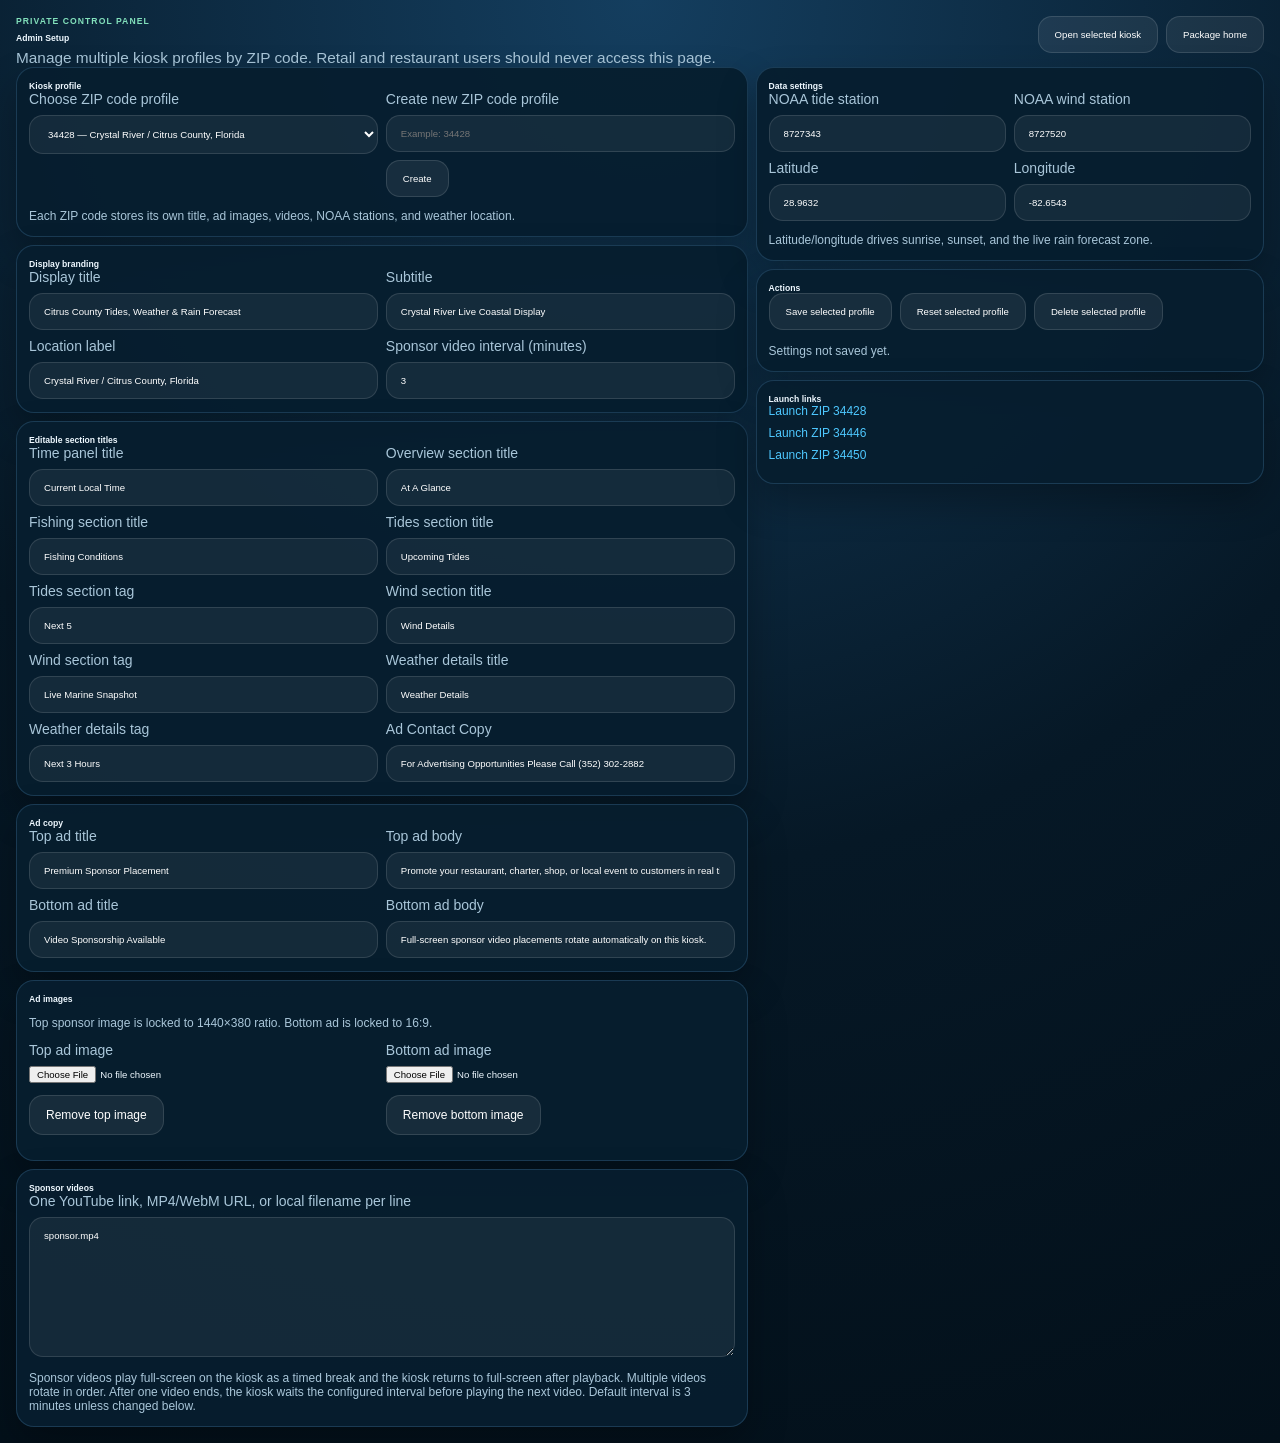
==== admin.html @ a111e8fb "Add files via upload" ====
<!doctype html>
<html lang="en">
<head>
  <meta charset="utf-8" />
  <meta name="viewport" content="width=device-width, initial-scale=1" />
  <title>Citrus Kiosk Admin</title>
  <link rel="stylesheet" href="shared.css" />
</head>
<body class="admin-font-scale">
  <div class="container">
    <div class="header">
      <div class="brand">
        <div class="eyebrow">Private Control Panel</div>
        <h1>Admin Setup</h1>
        <p>Manage multiple kiosk profiles by ZIP code. Retail and restaurant users should never access this page.</p>
      </div>
      <div class="actions">
        <a class="btn" id="openKioskBtn" href="kiosk.html?zip=34428">Open selected kiosk</a>
        <a class="btn" href="index.html">Package home</a>
      </div>
    </div>

    <div class="layout">
      <div class="left-rail">
        <div class="panel">
          <h2>Kiosk profile</h2>
          <div class="form-grid">
            <div>
              <label for="profileSelect">Choose ZIP code profile</label>
              <select id="profileSelect"></select>
            </div>
            <div>
              <label for="newProfileId">Create new ZIP code profile</label>
              <div class="actions">
                <input id="newProfileId" type="text" placeholder="Example: 34428" />
                <button class="btn" type="button" id="createProfileBtn">Create</button>
              </div>
            </div>
          </div>
          <p class="note">Each ZIP code stores its own title, ad images, videos, NOAA stations, and weather location.</p>
        </div>

        <div class="panel">
          <h2>Display branding</h2>
          <div class="form-grid">
            <div><label for="title">Display title</label><input id="title" type="text" /></div>
            <div><label for="subtitle">Subtitle</label><input id="subtitle" type="text" /></div>
            <div><label for="countyLabel">Location label</label><input id="countyLabel" type="text" /></div>
            <div><label for="interval">Sponsor video interval (minutes)</label><input id="interval" type="text" /></div>
          </div>
        </div>

        <div class="panel">
          <h2>Editable section titles</h2>
          <div class="form-grid">
            <div><label for="timePanelTitle">Time panel title</label><input id="timePanelTitle" type="text" /></div>
            <div><label for="overviewTitle">Overview section title</label><input id="overviewTitle" type="text" /></div>
            <div><label for="fishingTitle">Fishing section title</label><input id="fishingTitle" type="text" /></div>
            <div><label for="tidesTitle">Tides section title</label><input id="tidesTitle" type="text" /></div>
            <div><label for="tidesTag">Tides section tag</label><input id="tidesTag" type="text" /></div>
            <div><label for="windTitle">Wind section title</label><input id="windTitle" type="text" /></div>
            <div><label for="windTag">Wind section tag</label><input id="windTag" type="text" /></div>
            <div><label for="weatherDetailsTitle">Weather details title</label><input id="weatherDetailsTitle" type="text" /></div>
            <div><label for="weatherDetailsTag">Weather details tag</label><input id="weatherDetailsTag" type="text" /></div>
<div><label for="adContactCopy">Ad Contact Copy</label><input id="adContactCopy" type="text" /></div>
          </div>
        </div>

        <div class="panel">
          <h2>Ad copy</h2>
          <div class="form-grid">
            <div><label for="topAdTitle">Top ad title</label><input id="topAdTitle" type="text" /></div>
            <div><label for="topAdBody">Top ad body</label><input id="topAdBody" type="text" /></div>
            <div><label for="bottomAdTitle">Bottom ad title</label><input id="bottomAdTitle" type="text" /></div>
            <div><label for="bottomAdBody">Bottom ad body</label><input id="bottomAdBody" type="text" /></div>
          </div>
        </div>

        <div class="panel">
          <h2>Ad images</h2>
          <p class="note">Top sponsor image is locked to 1440×380 ratio. Bottom ad is locked to 16:9.</p>
          <div class="form-grid">
            <div>
              <label for="topAdImageFile">Top ad image</label>
              <input id="topAdImageFile" type="file" accept=".jpg,.jpeg,.png,.webp,image/jpeg,image/png,image/webp" />
              <img id="topAdPreview" class="preview-thumb" alt="Top ad preview" />
              <p class="note"><button class="btn" type="button" id="clearTopAdImage">Remove top image</button></p>
            </div>
            <div>
              <label for="bottomAdImageFile">Bottom ad image</label>
              <input id="bottomAdImageFile" type="file" accept=".jpg,.jpeg,.png,.webp,image/jpeg,image/png,image/webp" />
              <img id="bottomAdPreview" class="preview-thumb" alt="Bottom ad preview" />
              <p class="note"><button class="btn" type="button" id="clearBottomAdImage">Remove bottom image</button></p>
            </div>
          </div>
        </div>

        <div class="panel">
          <h2>Sponsor videos</h2>
          <label for="videoUrls">One YouTube link, MP4/WebM URL, or local filename per line</label>
          <textarea id="videoUrls" placeholder="https://example.com/videos/sponsor1.mp4&#10;videos/sponsor2.mp4&#10;sponsor.mp4"></textarea>
          <p class="note">Sponsor videos play full-screen on the kiosk as a timed break and the kiosk returns to full-screen after playback. Multiple videos rotate in order. After one video ends, the kiosk waits the configured interval before playing the next video. Default interval is 3 minutes unless changed below.</p>
        </div>
      </div>

      <div class="right-rail">
        <div class="panel">
          <h2>Data settings</h2>
          <div class="form-grid">
            <div><label for="tideStation">NOAA tide station</label><input id="tideStation" type="text" /></div>
            <div><label for="windStation">NOAA wind station</label><input id="windStation" type="text" /></div>
            <div><label for="lat">Latitude</label><input id="lat" type="text" /></div>
            <div><label for="lng">Longitude</label><input id="lng" type="text" /></div>
          </div>
          <p class="note">Latitude/longitude drives sunrise, sunset, and the live rain forecast zone.</p>
        </div>

        <div class="panel">
          <h2>Actions</h2>
          <div class="actions">
            <button class="btn" id="saveBtn">Save selected profile</button>
            <button class="btn" id="resetBtn">Reset selected profile</button>
            <button class="btn" id="deleteBtn" type="button">Delete selected profile</button>
          </div>
          <p id="status" class="status" style="margin-top:14px">Settings not saved yet.</p>
        </div>

        <div class="panel">
          <h2>Launch links</h2>
          <div id="launchLinks" class="note"></div>
        </div>
      </div>
    </div>
  </div>

<script src="shared.js"></script>
<script>
  const topAdImageFile = document.getElementById('topAdImageFile');
  const bottomAdImageFile = document.getElementById('bottomAdImageFile');
  const topAdPreview = document.getElementById('topAdPreview');
  const bottomAdPreview = document.getElementById('bottomAdPreview');
  const profileSelect = document.getElementById('profileSelect');
  const openKioskBtn = document.getElementById('openKioskBtn');
  const launchLinks = document.getElementById('launchLinks');
  let topAdImageData = '';
  let bottomAdImageData = '';

  function setPreview(imgEl, value) {
    if (value) {
      imgEl.src = value;
      imgEl.style.display = 'block';
    } else {
      imgEl.removeAttribute('src');
      imgEl.style.display = 'none';
    }
  }

  function selectedProfileId() {
    return profileSelect.value || DEFAULT_PROFILE.zipCode;
  }

  function refreshProfilesDropdown() {
    const profiles = readProfiles();
    const current = selectedProfileId();
    profileSelect.innerHTML = Object.keys(profiles).sort().map(id => `<option value="${id}">${id} — ${(profiles[id].countyLabel || 'Kiosk profile')}</option>`).join('');
    profileSelect.value = profiles[current] ? current : DEFAULT_PROFILE.zipCode;
    openKioskBtn.href = `kiosk.html?zip=${selectedProfileId()}`;
    setActiveProfile(selectedProfileId());
    launchLinks.innerHTML = Object.keys(profiles).sort().map(id => `<div style="margin-bottom:8px"><a href="kiosk.html?code=${id}">Launch ZIP ${id}</a></div>`).join('');
  }

  function fillForm() {
    refreshProfilesDropdown();
    const cfg = getConfig(selectedProfileId());
    title.value = cfg.title;
    subtitle.value = cfg.subtitle;
    countyLabel.value = cfg.countyLabel;
    interval.value = cfg.sponsorIntervalMinutes;
    timePanelTitle.value = cfg.timePanelTitle || 'Current local time';
    overviewTitle.value = cfg.overviewTitle || 'At a glance';
    fishingTitle.value = cfg.fishingTitle || 'Fishing conditions';
    tidesTitle.value = cfg.tidesTitle || 'Upcoming tides';
    tidesTag.value = cfg.tidesTag || 'Next 5';
    windTitle.value = cfg.windTitle || 'Wind details';
    windTag.value = cfg.windTag || 'Live marine snapshot';
    weatherDetailsTitle.value = cfg.weatherDetailsTitle || 'Weather details';
    weatherDetailsTag.value = cfg.weatherDetailsTag || 'Next 3 hours';
    adContactCopy.value = cfg.adContactCopy || 'For Advertising Opportunities Please Call (352) 302-2882';
    topAdTitle.value = cfg.topAdTitle;
    topAdBody.value = cfg.topAdBody;
    bottomAdTitle.value = cfg.bottomAdTitle;
    bottomAdBody.value = cfg.bottomAdBody;
    videoUrls.value = (cfg.videoUrls || []).join('\n');
    tideStation.value = cfg.tideStation;
    windStation.value = cfg.windStation;
    lat.value = cfg.latitude;
    lng.value = cfg.longitude;
    topAdImageData = cfg.topAdImage || '';
    bottomAdImageData = cfg.bottomAdImage || '';
    setPreview(topAdPreview, topAdImageData);
    setPreview(bottomAdPreview, bottomAdImageData);
  }

  async function fileToDataUrl(file, targetWidth = 1280, targetHeight = 720, quality = 0.86) {
    const rawDataUrl = await new Promise((resolve, reject) => {
      const reader = new FileReader();
      reader.onload = () => resolve(reader.result);
      reader.onerror = () => reject(reader.error || new Error('File read failed'));
      reader.readAsDataURL(file);
    });

    return await new Promise((resolve, reject) => {
      const img = new Image();
      img.onload = () => {
        try {
          const canvas = document.createElement('canvas');
          canvas.width = targetWidth;
          canvas.height = targetHeight;
          const ctx = canvas.getContext('2d');

          ctx.fillStyle = '#0b1d2b';
          ctx.fillRect(0, 0, targetWidth, targetHeight);

          const scale = Math.min(targetWidth / img.width, targetHeight / img.height);
          const drawW = img.width * scale;
          const drawH = img.height * scale;
          const dx = (targetWidth - drawW) / 2;
          const dy = (targetHeight - drawH) / 2;

          ctx.drawImage(img, dx, dy, drawW, drawH);
          resolve(canvas.toDataURL('image/jpeg', quality));
        } catch (err) {
          reject(err);
        }
      };
      img.onerror = () => reject(new Error('Image load failed'));
      img.src = rawDataUrl;
    });
  }

  profileSelect.addEventListener('change', () => {
    setActiveProfile(selectedProfileId());
    fillForm();
    status.textContent = `Loaded ZIP code profile ${selectedProfileId()}.`;
  });

  createProfileBtn.onclick = () => {
    const id = newProfileId.value.trim();
    if (!id) {
      status.textContent = 'Enter an area code or profile ID first.';
      return;
    }
    saveConfig({ ...DEFAULT_PROFILE, zipCode: id, countyLabel: `ZIP ${id}` }, id);
    refreshProfilesDropdown();
    profileSelect.value = id;
    fillForm();
    status.textContent = `Created kiosk ZIP profile ${id}.`;
    newProfileId.value = '';
  };

  topAdImageFile.addEventListener('change', async (e) => {
    const file = e.target.files && e.target.files[0];
    if (!file) return;
    topAdImageData = await fileToDataUrl(file, 1440, 380, 0.84);
    setPreview(topAdPreview, topAdImageData);
    status.textContent = 'Top ad image optimized and loaded. Click Save selected profile to publish it.';
  });

  bottomAdImageFile.addEventListener('change', async (e) => {
    const file = e.target.files && e.target.files[0];
    if (!file) return;
    bottomAdImageData = await fileToDataUrl(file, 1280, 720, 0.84);
    setPreview(bottomAdPreview, bottomAdImageData);
    status.textContent = 'Bottom ad image optimized and loaded. Click Save selected profile to publish it.';
  });

  clearTopAdImage.onclick = () => {
    topAdImageData = '';
    topAdImageFile.value = '';
    setPreview(topAdPreview, '');
    status.textContent = 'Top ad image removed. Save to publish.';
  };

  clearBottomAdImage.onclick = () => {
    bottomAdImageData = '';
    bottomAdImageFile.value = '';
    setPreview(bottomAdPreview, '');
    status.textContent = 'Bottom ad image removed. Save to publish.';
  };

  saveBtn.onclick = () => {
    const id = selectedProfileId();
    const cfg = {
      zipCode: id,
      title: title.value.trim(),
      subtitle: subtitle.value.trim(),
      countyLabel: countyLabel.value.trim(),
      sponsorIntervalMinutes: Math.max(1, Number(interval.value || 3)),
      timePanelTitle: timePanelTitle.value.trim(),
      overviewTitle: overviewTitle.value.trim(),
      fishingTitle: fishingTitle.value.trim(),
      tidesTitle: tidesTitle.value.trim(),
      tidesTag: tidesTag.value.trim(),
      windTitle: windTitle.value.trim(),
      windTag: windTag.value.trim(),
      weatherDetailsTitle: weatherDetailsTitle.value.trim(),
      weatherDetailsTag: weatherDetailsTag.value.trim(),
      adContactCopy: adContactCopy.value.trim(),
      topAdTitle: topAdTitle.value.trim(),
      topAdBody: topAdBody.value.trim(),
      bottomAdTitle: bottomAdTitle.value.trim(),
      bottomAdBody: bottomAdBody.value.trim(),
      topAdImage: topAdImageData,
      bottomAdImage: bottomAdImageData,
      videoUrls: videoUrls.value.split(/\n+/).map(v => v.trim()).filter(Boolean),
      tideStation: tideStation.value.trim(),
      windStation: windStation.value.trim(),
      latitude: Number(lat.value),
      longitude: Number(lng.value),
    };
    saveConfig(cfg, id);
    refreshProfilesDropdown();
    status.textContent = `Saved profile ${id}. Launch kiosk.html?zip=${id} on the display.`;
  };

  resetBtn.onclick = () => {
    const id = selectedProfileId();
    saveConfig({ ...DEFAULT_PROFILE, zipCode: id }, id);
    fillForm();
    status.textContent = `Reset profile ${id} to defaults.`;
  };

  deleteBtn.onclick = () => {
    const id = selectedProfileId();
    if (id === DEFAULT_PROFILE.areaCode) {
      status.textContent = 'The default 34428 ZIP profile cannot be deleted.';
      return;
    }
    deleteProfile(id);
    fillForm();
    status.textContent = `Deleted profile ${id}.`;
  };

  fillForm();
</script>
</body>
</html>
---- shared.css ----
:root {
  --bg: #061826;
  --bg2: #0a2234;
  --panel: rgba(7, 30, 47, 0.95);
  --panel2: rgba(14, 48, 72, 0.96);
  --line: rgba(117, 191, 255, 0.18);
  --text: #eef8ff;
  --muted: #a9c6d9;
  --accent: #4ec8ff;
  --accent2: #83e1bc;
  --good: #4bd18e;
  --mid: #ffd166;
  --bad: #ff7b7b;
  --shadow: 0 18px 38px rgba(0,0,0,.28);
}
* { box-sizing: border-box; }
html, body {
  margin: 0;
  padding: 0;
  min-height: 100%;
  background: radial-gradient(circle at top, #143e5f 0%, var(--bg) 55%, #03101a 100%);
  color: var(--text);
  font-family: Inter, Arial, sans-serif;
}
a { color: var(--accent); text-decoration: none; }
button, input, textarea, select { font: inherit; }
img { max-width: 100%; }

.kiosk-body.kiosk-font-scale { font-size: 150%; }
.admin-font-scale { font-size: 60%; }

.container {
  width: min(100vw, 1920px);
  margin: 0 auto;
  padding: 16px;
}
.kiosk-shell {
  display: grid;
  gap: 6px;
  min-height: 100vh;
}
.header {
  display: flex;
  align-items: flex-start;
  justify-content: space-between;
  gap: 16px;
}
.eyebrow {
  color: var(--accent2);
  font-size: 12px;
  font-weight: 800;
  text-transform: uppercase;
  letter-spacing: .12em;
  margin-bottom: 8px;
}
.brand h1 {
  margin: 0 0 6px;
  font-size: clamp(28px, 3vw, 56px);
  line-height: 1;
}
.brand p {
  margin: 0;
  color: var(--muted);
  font-size: clamp(14px, 1.2vw, 20px);
}
.actions {
  display: flex;
  gap: 5px;
  flex-wrap: wrap;
  align-items: center;
}
.btn {
  border: 1px solid rgba(255,255,255,.12);
  background: rgba(255,255,255,.07);
  color: #fff;
  padding: 12px 16px;
  border-radius: 14px;
  cursor: pointer;
}
.btn:hover {
  background: rgba(255,255,255,.12);
}

.panel {
  background: var(--panel);
  border: 1px solid var(--line);
  border-radius: 22px;
  padding: 16px;
  box-shadow: var(--shadow);
  min-width: 0;
}
.panel h2 {
  margin: 0;
  font-size: clamp(20px, 1.8vw, 30px);
}
.section-heading {
  display: flex;
  justify-content: space-between;
  align-items: center;
  gap: 6px;
  margin-bottom: 12px;
}
.section-tag {
  color: var(--muted);
  border: 1px solid rgba(255,255,255,.08);
  background: rgba(255,255,255,.05);
  border-radius: 999px;
  padding: 8px 12px;
  font-size: 12px;
  white-space: nowrap;
}

.top-grid {
  display: grid;
  grid-template-columns: minmax(0, 1.6fr) minmax(240px, .55fr);
  gap: 6px;
  align-items: stretch;
}
.layout {
  display: grid;
  grid-template-columns: minmax(0, 1.18fr) minmax(360px, .82fr);
  gap: 6px;
  min-height: 0;
}
.left-rail, .right-rail {
  display: grid;
  gap: 6px;
  min-height: 0;
}

.time-panel {
  display: flex;
  flex-direction: column;
  justify-content: center;
  text-align: right;
}
.time-label {
  color: var(--muted);
  font-size: 13px;
  text-transform: uppercase;
  letter-spacing: .08em;
  margin-bottom: 8px;
}
.live-time {
  font-size: clamp(34px, 3vw, 58px);
  font-weight: 900;
  line-height: 1;
  font-variant-numeric: tabular-nums;
}
.live-date {
  margin-top: 8px;
  color: var(--muted);
  font-size: clamp(14px, 1.1vw, 19px);
}
.mini-status {
  margin-top: 12px;
  color: var(--muted);
  font-size: 12px;
}

.hero-ad, .bottom-ad {
  display: grid;
  gap: 5px;
  align-content: start;
}
.ad-copy h3 {
  margin: 0 0 6px;
  font-size: clamp(20px, 1.6vw, 30px);
}
.ad-copy p {
  margin: 0;
  color: var(--muted);
  font-size: clamp(13px, 1vw, 17px);
}
.ad-media {
  width: 100%;
  overflow: hidden;
  border-radius: 18px;
  background: rgba(255,255,255,.04);
  border: 1px dashed rgba(255,255,255,.12);
  display: flex;
  justify-content: center;
  align-items: center;
}
.ad-media.empty {
  color: var(--muted);
}
.hero-ad .ad-media {
  aspect-ratio: 1440 / 380;
}
.bottom-ad .ad-media {
  aspect-ratio: 16 / 9;
}
.ad-media img {
  width: 100%;
  height: 100%;
  object-fit: contain;
  object-position: center;
  display: block;
}

.overview-grid {
  display: grid;
  grid-template-columns: 1.45fr 1fr 1fr 1.2fr;
  gap: 6px;
}
.metric, .score-card, .wind-card {
  background: linear-gradient(180deg, rgba(255,255,255,.06), rgba(255,255,255,.03));
  border: 1px solid var(--line);
  border-radius: 18px;
  padding: 14px;
  min-width: 0;
}
.metric.primary {
  background: linear-gradient(180deg, rgba(78,200,255,.18), rgba(255,255,255,.03));
}
.metric.rain {
  background: linear-gradient(180deg, rgba(131,225,188,.12), rgba(255,255,255,.03));
}
.metric-label {
  color: var(--muted);
  font-size: 13px;
  margin-bottom: 6px;
}
.metric-value {
  font-size: clamp(22px, 2vw, 36px);
  font-weight: 800;
  line-height: 1.05;
}
.metric-sub {
  margin-top: 6px;
  color: var(--muted);
  font-size: 12px;
}

.score-card {
  display: grid;
  grid-template-columns: auto 1fr;
  gap: 5px;
  align-items: center;
  padding: 10px 12px;
  min-height: 0;
}
.score-badge {
  width: 98px; /* ~56 * 1.75 */
  height: 98px;
  border-radius: 999px;
  display: grid;
  place-items: center;
  font-size: 35px; /* ~20 * 1.75 */
  font-weight: 900;
  border: 3px solid rgba(255,255,255,.12);
}
.score-good { background: rgba(75, 209, 142, .18); color: #9cf1c6; }
.score-mid { background: rgba(255, 209, 102, .18); color: #ffe5a2; }
.score-bad { background: rgba(255, 123, 123, .18); color: #ffb1b1; }
.score-copy h3 {
  margin: 0 0 4px;
  font-size: clamp(22px, 1.6vw, 28px); /* scaled up */
}
.score-copy p {
  margin: 0;
  font-size: 19px; /* ~11 * 1.75 */
  line-height: 1.25;
  color: var(--muted);
}

.table {
  width: 100%;
  border-collapse: collapse;
  table-layout: fixed;
}
.table th, .table td {
  padding: 10px 8px;
  text-align: left;
  border-bottom: 1px solid rgba(255,255,255,.08);
}
.table th {
  color: var(--muted);
  font-size: 12px;
  text-transform: uppercase;
  letter-spacing: .05em;
}
.table tbody tr:last-child td {
  border-bottom: 0;
}
.badge {
  display: inline-flex;
  border-radius: 999px;
  padding: 6px 10px;
  font-size: 12px;
  font-weight: 800;
}
.badge-high {
  background: rgba(131,225,188,.16);
  color: #a9f2d1;
}
.badge-low {
  background: rgba(78,200,255,.16);
  color: #afe7ff;
}

.wind-grid {
  display: grid;
  grid-template-columns: repeat(3, minmax(0, 1fr));
  gap: 6px;
}
.wind-card h3 {
  margin: 0 0 8px;
  color: var(--muted);
  font-size: 14px;
}
.wind-card .metric-value {
  font-size: clamp(28px, 2vw, 40px);
}

.hidden-until-move { transition: opacity .3s ease; }

.video-overlay {
  position: fixed;
  inset: 0;
  background: #000;
  display: none;
  align-items: center;
  justify-content: center;
  z-index: 99999;
}
.video-overlay.active { display: flex; }
.video-wrap {
  width: 100vw;
  height: 100vh;
  display: grid;
  place-items: center;
}
.video-wrap video {
  width: 100vw;
  height: 100vh;
  object-fit: contain;
  background: #000;
}

.form-grid {
  display: grid;
  grid-template-columns: 1fr 1fr;
  gap: 6px;
}
label {
  display: block;
  color: var(--muted);
  font-size: 14px;
  margin-bottom: 8px;
}
input[type="text"], textarea, select {
  width: 100%;
  background: rgba(255,255,255,.06);
  color: #fff;
  border: 1px solid rgba(255,255,255,.12);
  border-radius: 14px;
  padding: 12px 14px;
}
textarea {
  min-height: 140px;
  resize: vertical;
}
.note, .status {
  color: var(--muted);
  font-size: 12px;
}
.preview-thumb {
  width: 100%;
  max-width: 320px;
  display: none;
  margin-top: 12px;
  border-radius: 14px;
  border: 1px solid rgba(255,255,255,.14);
}

.big-center {
  min-height: 100vh;
  display: grid;
  place-items: center;
  text-align: center;
}
.big-center .panel {
  max-width: 880px;
}

.kiosk-body.kiosk-fullscreen {
  overflow: hidden;
}
.kiosk-body.kiosk-fullscreen .container {
  width: 100vw;
  max-width: 100vw;
  height: 100dvh;
  margin: 0;
  padding: 10px 12px;
}
.kiosk-body.kiosk-fullscreen .kiosk-shell {
  min-height: 100dvh;
  grid-template-rows: auto auto minmax(0, 1fr);
  gap: 5px;
}
.kiosk-body.kiosk-fullscreen .layout {
  height: 100%;
  align-items: stretch;
}
.kiosk-body.kiosk-fullscreen .left-rail {
  display: grid;
  grid-template-rows: auto auto auto;
  gap: 4px;
}
.kiosk-body.kiosk-fullscreen .right-rail {
  grid-template-rows: minmax(0, 1fr) minmax(0, .92fr);
}
.kiosk-body.kiosk-fullscreen .top-grid {
  grid-template-columns: minmax(0, 1.68fr) minmax(250px, .52fr);
}
.kiosk-body.kiosk-fullscreen .overview-grid {
  grid-template-columns: 1.35fr 1fr 1fr 1.12fr;
}
.kiosk-body.kiosk-fullscreen .panel {
  padding: 12px;
}
.kiosk-body.kiosk-fullscreen #fsBtn {
  display: none;
}
.kiosk-body.kiosk-fullscreen .brand h1 {
  font-size: clamp(24px, 2vw, 38px);
}
.kiosk-body.kiosk-fullscreen .brand p {
  font-size: clamp(11px, .8vw, 15px);
}
.kiosk-body.kiosk-fullscreen .metric-value {
  font-size: clamp(20px, 1.6vw, 28px);
}
.kiosk-body.kiosk-fullscreen .live-time {
  font-size: clamp(28px, 2.2vw, 42px);
}
.kiosk-body.kiosk-fullscreen .hero-ad .ad-media {
  max-height: 140px;
}
.kiosk-body.kiosk-fullscreen .bottom-ad .ad-media {
  max-height: 180px;
}
.kiosk-body.kiosk-fullscreen .table th,
.kiosk-body.kiosk-fullscreen .table td {
  padding: 6px 6px;
  font-size: 11px;
}

@media (max-width: 1200px) {
  .top-grid, .layout { grid-template-columns: 1fr; }
}
@media (max-width: 1000px) {
  .overview-grid { grid-template-columns: repeat(2, minmax(0, 1fr)); }
  .wind-grid, .form-grid { grid-template-columns: 1fr; }
}


#nextTideCountdown {
  color: var(--accent2);
  font-weight: 700;
}


.weather-subhead {
  margin-top: 16px;
}

.weather-hourly-grid {
  display: grid;
  grid-template-columns: repeat(3, minmax(0, 1fr));
  gap: 6px;
}

.hour-card {
  background: linear-gradient(180deg, rgba(255,255,255,.06), rgba(255,255,255,.03));
  border: 1px solid var(--line);
  border-radius: 18px;
  padding: 12px;
  min-width: 0;
}

.hour-top {
  display: flex;
  justify-content: space-between;
  align-items: center;
  margin-bottom: 8px;
}

.hour-time {
  color: var(--muted);
  font-size: 13px;
  font-weight: 700;
}

.hour-icon {
  font-size: 28px;
  line-height: 1;
}

.hour-temp {
  font-size: clamp(24px, 1.8vw, 34px);
  font-weight: 800;
  line-height: 1;
  margin-bottom: 10px;
}

.hour-meta {
  display: flex;
  justify-content: space-between;
  gap: 4px;
  color: var(--muted);
  font-size: 12px;
  margin-top: 6px;
}
.hour-meta strong {
  color: var(--text);
}

@media (max-width: 1000px) {
  .weather-hourly-grid {
    grid-template-columns: 1fr;
  }
}


.image-only-ad {
  padding: 10px;
}

.image-only-ad .ad-media {
  margin-top: 0;
}

/* Make upcoming tides panel fit content height */
.table {
  height: auto !important;
}

.table tbody tr {
  height: auto !important;
}

.panel {
  align-self: start;
}


/* Tight vertical stacking */
.panel {
  margin: 0 !important;
  padding: 10px 12px;
}

.section-heading {
  margin-bottom: 6px !important;
}

.left-rail,
.right-rail {
  gap: 6px !important;
}

/* Remove excess spacing inside layout */
.layout {
  gap: 6px !important;
}

.top-grid {
  gap: 6px !important;
}

/* Ensure no hidden spacing from children */
.panel > *:last-child {
  margin-bottom: 0 !important;
}


/* Grid-aligned spacing system */
:root {
  --grid-1: 4px;
  --grid-2: 8px;
  --grid-3: 12px;
  --grid-4: 16px;
}

/* Outer structure */
.kiosk-shell {
  gap: var(--grid-2) !important;
}
.top-grid,
.layout,
.left-rail,
.right-rail,
.wind-grid,
.overview-grid,
.form-grid,
.actions {
  gap: var(--grid-2) !important;
}

/* Panels and internal rhythm */
.panel {
  padding: var(--grid-3) !important;
  border-radius: 18px;
}

.panel h2,
.ad-copy h3,
.card h3,
.wind-card h3,
.score-copy h3 {
  margin-top: 0 !important;
}

.section-heading {
  margin-bottom: var(--grid-2) !important;
}

.metric,
.wind-card,
.score-card {
  padding: var(--grid-3) !important;
}

.metric-label,
.time-label {
  margin-bottom: var(--grid-1) !important;
}

.metric-sub,
.live-date,
.mini-status {
  margin-top: var(--grid-1) !important;
}

.ad-copy {
  margin-bottom: var(--grid-2) !important;
}

.ad-media {
  margin-top: 0 !important;
}

.table th,
.table td {
  padding-top: var(--grid-2) !important;
  padding-bottom: var(--grid-2) !important;
}

.weather-subhead {
  margin-top: var(--grid-2) !important;
}

.hour-card {
  padding: var(--grid-2) !important;
}

.hour-top,
.score-card,
.wind-grid,
.weather-hourly-grid {
  gap: var(--grid-2) !important;
}

/* Fullscreen rhythm */
.kiosk-body.kiosk-fullscreen .container {
  padding: var(--grid-2) var(--grid-3) !important;
}
.kiosk-body.kiosk-fullscreen .kiosk-shell {
  gap: var(--grid-2) !important;
}
.kiosk-body.kiosk-fullscreen .top-grid,
.kiosk-body.kiosk-fullscreen .layout,
.kiosk-body.kiosk-fullscreen .left-rail,
.kiosk-body.kiosk-fullscreen .right-rail {
  gap: var(--grid-2) !important;
}
.kiosk-body.kiosk-fullscreen .panel,
.kiosk-body.kiosk-fullscreen .metric,
.kiosk-body.kiosk-fullscreen .wind-card,
.kiosk-body.kiosk-fullscreen .score-card {
  padding: var(--grid-2) !important;
}


/* Real-estate stacking fix */
.left-rail,
.right-rail {
  grid-auto-rows: max-content !important;
  align-content: start !important;
  align-items: start !important;
}

.left-rail > .panel,
.right-rail > .panel,
.top-grid > .panel,
.layout > .panel,
.score-card,
.metric,
.wind-card,
.hour-card {
  align-self: start !important;
  height: auto !important;
  min-height: 0 !important;
}

.table,
.table tbody,
.table tr,
.table td,
.table th {
  height: auto !important;
}

.kiosk-body.kiosk-fullscreen .layout,
.kiosk-body.kiosk-fullscreen .left-rail,
.kiosk-body.kiosk-fullscreen .right-rail,
.kiosk-body.kiosk-fullscreen .top-grid {
  align-content: start !important;
  align-items: start !important;
}

.kiosk-body.kiosk-fullscreen .left-rail {
  grid-template-rows: auto auto auto !important;
  grid-auto-rows: max-content !important;
}

.kiosk-body.kiosk-fullscreen .right-rail {
  grid-template-rows: auto auto !important;
  grid-auto-rows: max-content !important;
}

.kiosk-body.kiosk-fullscreen .panel,
.kiosk-body.kiosk-fullscreen .score-card,
.kiosk-body.kiosk-fullscreen .metric,
.kiosk-body.kiosk-fullscreen .wind-card,
.kiosk-body.kiosk-fullscreen .hour-card {
  height: auto !important;
  min-height: 0 !important;
}

.kiosk-body.kiosk-fullscreen .hero-ad,
.kiosk-body.kiosk-fullscreen .bottom-ad,
.kiosk-body.kiosk-fullscreen .time-panel {
  height: auto !important;
}

.kiosk-body.kiosk-fullscreen .overview-grid,
.kiosk-body.kiosk-fullscreen .wind-grid,
.kiosk-body.kiosk-fullscreen .weather-hourly-grid {
  align-items: start !important;
}

.kiosk-body.kiosk-fullscreen .hero-ad .ad-media {
  max-height: 120px !important;
}

.kiosk-body.kiosk-fullscreen .bottom-ad .ad-media {
  max-height: 140px !important;
}

/* Keep spacing tight and consistent between stacked containers */
.kiosk-shell,
.top-grid,
.layout,
.left-rail,
.right-rail {
  gap: 8px !important;
}

.panel + .panel {
  margin-top: 0 !important;
}


/* Force full-screen occupancy */
html, body {
  width: 100%;
  min-height: 100%;
}

.kiosk-body.kiosk-fullscreen {
  width: 100vw !important;
  height: 100dvh !important;
  min-height: 100dvh !important;
  overflow: hidden !important;
}

.kiosk-body.kiosk-fullscreen .container {
  width: 100vw !important;
  max-width: 100vw !important;
  height: 100dvh !important;
  min-height: 100dvh !important;
  margin: 0 !important;
  padding: 8px 10px !important;
}

.kiosk-body.kiosk-fullscreen .kiosk-shell {
  width: 100% !important;
  height: auto !important;
  min-height: auto !important;
  display: grid !important;
  grid-template-rows: auto auto minmax(0, 1fr) !important;
  gap: 8px !important;
}

.kiosk-body.kiosk-fullscreen .top-grid {
  width: 100% !important;
  grid-template-columns: minmax(0, 1.7fr) minmax(250px, .55fr) !important;
  align-items: stretch !important;
}

.kiosk-body.kiosk-fullscreen .layout {
  width: 100% !important;
  height: auto !important;
  min-height: 0 !important;
  grid-template-columns: minmax(0, 1.2fr) minmax(360px, .8fr) !important;
  align-items: stretch !important;
}

.kiosk-body.kiosk-fullscreen .left-rail,
.kiosk-body.kiosk-fullscreen .right-rail {
  width: 100% !important;
  height: auto !important;
  min-height: 0 !important;
}

.kiosk-body.kiosk-fullscreen .left-rail {
  display: grid !important;
  grid-template-rows: auto auto 1fr !important;
  gap: 8px !important;
}

.kiosk-body.kiosk-fullscreen .right-rail {
  display: grid !important;
  grid-template-rows: auto 1fr !important;
  gap: 8px !important;
}

.kiosk-body.kiosk-fullscreen .panel {
  width: 100% !important;
}

.kiosk-body.kiosk-fullscreen .hero-ad,
.kiosk-body.kiosk-fullscreen .time-panel,
.kiosk-body.kiosk-fullscreen .bottom-ad {
  height: auto !important;
}

.kiosk-body.kiosk-fullscreen .hero-ad .ad-media {
  width: 100% !important;
}

.kiosk-body.kiosk-fullscreen .bottom-ad .ad-media {
  width: 100% !important;
}


/* Increase top section by ~50% */
.kiosk-body.kiosk-fullscreen .top-grid {
  grid-template-columns: minmax(0, 1.6fr) minmax(280px, .6fr) !important;
  min-height: 180px;
}

.kiosk-body.kiosk-fullscreen .hero-ad {
  padding: 16px !important;
}

.kiosk-body.kiosk-fullscreen .time-panel {
  padding: 16px !important;
}

/* Increase time size */
.kiosk-body.kiosk-fullscreen .live-time {
  font-size: clamp(42px, 3vw, 72px) !important;
}

.kiosk-body.kiosk-fullscreen .live-date {
  font-size: clamp(18px, 1.4vw, 24px) !important;
}

/* Increase ad visual presence */
.kiosk-body.kiosk-fullscreen .hero-ad .ad-media {
  max-height: 180px !important;
}


/* +10% vertical padding across sections */
.panel,
.metric,
.wind-card,
.score-card,
.hour-card,
.time-panel,
.hero-ad,
.bottom-ad {
  padding-top: 13px !important;
  padding-bottom: 13px !important;
}


/* Center app in fullscreen while still filling space */
.kiosk-body.kiosk-fullscreen {
  display: flex;
  justify-content: center;
  align-items: center;
}

.kiosk-body.kiosk-fullscreen .container {
  display: flex;
  justify-content: center;
  align-items: center;
}

.kiosk-body.kiosk-fullscreen .kiosk-shell {
  width: 100%;
  max-width: 1920px;
  margin: 0 auto;
}


/* TRUE vertical + horizontal centering fix */
.kiosk-body.kiosk-fullscreen {
  display: flex !important;
  justify-content: center !important;
  align-items: center !important;
  height: 100vh !important;
}

.kiosk-body.kiosk-fullscreen .container {
  display: flex !important;
  justify-content: center !important;
  align-items: center !important;
  height: auto !important;
  min-height: 0 !important;
}

.kiosk-body.kiosk-fullscreen .kiosk-shell {
  width: 100%;
  max-width: 1920px;
  margin: auto !important;
}

/* Remove any forced full-height stretching causing imbalance */
.kiosk-body.kiosk-fullscreen .container,
.kiosk-body.kiosk-fullscreen .kiosk-shell {
  height: auto !important;
  min-height: 0 !important;
}


/* FIX: Center WITHOUT breaking grid stack */
.kiosk-body.kiosk-fullscreen {
  display: block !important;
}

.kiosk-body.kiosk-fullscreen .container {
  height: 100dvh !important;
  display: flex !important;
  flex-direction: column !important;
  justify-content: center !important;
}

/* Preserve grid layout */
.kiosk-body.kiosk-fullscreen .kiosk-shell {
  margin-top: auto !important;
  margin-bottom: auto !important;
}

/* Remove previous overrides that broke stacking */
.kiosk-body.kiosk-fullscreen .kiosk-shell,
.kiosk-body.kiosk-fullscreen .container {
  align-items: unset !important;
}


/* ===== Fullscreen centering + anti-overlap reset ===== */
.kiosk-body.kiosk-fullscreen {
  width: 100vw !important;
  height: 100dvh !important;
  min-height: 100dvh !important;
  overflow: hidden !important;
  display: grid !important;
  place-items: center !important;
}

.kiosk-body.kiosk-fullscreen .container {
  width: 100vw !important;
  height: 100dvh !important;
  max-width: 100vw !important;
  min-height: 100dvh !important;
  margin: 0 !important;
  padding: 12px !important;
  display: grid !important;
  place-items: center !important;
  overflow: hidden !important;
}

.kiosk-body.kiosk-fullscreen .kiosk-shell {
  width: min(100%, 1920px) !important;
  max-width: 1920px !important;
  height: auto !important;
  max-height: calc(100dvh - 24px) !important;
  min-height: 0 !important;
  margin: 0 auto !important;
  overflow: hidden !important;
  align-self: center !important;
  justify-self: center !important;
  display: grid !important;
  grid-template-rows: auto auto auto !important;
  gap: 8px !important;
}

/* Preserve stack order and stop row stretching */
.kiosk-body.kiosk-fullscreen .top-grid,
.kiosk-body.kiosk-fullscreen .layout,
.kiosk-body.kiosk-fullscreen .left-rail,
.kiosk-body.kiosk-fullscreen .right-rail {
  width: 100% !important;
  height: auto !important;
  min-height: 0 !important;
  align-items: start !important;
  align-content: start !important;
  gap: 8px !important;
}

.kiosk-body.kiosk-fullscreen .top-grid {
  grid-template-columns: minmax(0, 1.6fr) minmax(280px, .6fr) !important;
}

.kiosk-body.kiosk-fullscreen .layout {
  grid-template-columns: minmax(0, 1.18fr) minmax(360px, .82fr) !important;
}

.kiosk-body.kiosk-fullscreen .left-rail {
  display: grid !important;
  grid-template-rows: auto auto auto !important;
  grid-auto-rows: max-content !important;
}

.kiosk-body.kiosk-fullscreen .right-rail {
  display: grid !important;
  grid-template-rows: auto auto !important;
  grid-auto-rows: max-content !important;
}

.kiosk-body.kiosk-fullscreen .panel,
.kiosk-body.kiosk-fullscreen .metric,
.kiosk-body.kiosk-fullscreen .score-card,
.kiosk-body.kiosk-fullscreen .wind-card,
.kiosk-body.kiosk-fullscreen .hour-card,
.kiosk-body.kiosk-fullscreen .hero-ad,
.kiosk-body.kiosk-fullscreen .bottom-ad,
.kiosk-body.kiosk-fullscreen .time-panel {
  position: relative !important;
  height: auto !important;
  min-height: 0 !important;
  max-height: none !important;
  align-self: start !important;
  overflow: hidden !important;
}

/* Remove any fullscreen forced-height behavior that can create overlap */
.kiosk-body.kiosk-fullscreen .hero-grid,
.kiosk-body.kiosk-fullscreen .wind-grid,
.kiosk-body.kiosk-fullscreen .weather-hourly-grid,
.kiosk-body.kiosk-fullscreen .table,
.kiosk-body.kiosk-fullscreen .table tbody,
.kiosk-body.kiosk-fullscreen .table tr {
  height: auto !important;
  min-height: 0 !important;
}

.kiosk-body.kiosk-fullscreen .table td,
.kiosk-body.kiosk-fullscreen .table th {
  line-height: 1.15 !important;
}

/* Keep ad media from blowing up layout */
.kiosk-body.kiosk-fullscreen .hero-ad .ad-media {
  max-height: 150px !important;
}

.kiosk-body.kiosk-fullscreen .bottom-ad .ad-media {
  max-height: 160px !important;
}


/* Left align header content */
.header {
  align-items: flex-start !important;
}

.brand {
  text-align: left !important;
}

.brand h1,
.brand p,
.eyebrow {
  text-align: left !important;
}

.actions {
  margin-left: auto !important;
}


/* Hard left-align fix for header text block */
.kiosk-shell > .header {
  justify-content: space-between !important;
  align-items: flex-start !important;
}

.kiosk-shell > .header .brand {
  flex: 1 1 auto !important;
  max-width: none !important;
  margin: 0 !important;
  padding: 0 !important;
  text-align: left !important;
  justify-self: start !important;
  align-self: start !important;
}

.kiosk-shell > .header .eyebrow,
.kiosk-shell > .header .brand h1,
.kiosk-shell > .header .brand p {
  width: 100% !important;
  margin-left: 0 !important;
  padding-left: 0 !important;
  text-align: left !important;
}

.kiosk-shell > .header .actions {
  flex: 0 0 auto !important;
  margin-left: 12px !important;
  justify-self: end !important;
}

/* Preserve left alignment in fullscreen too */
.kiosk-body.kiosk-fullscreen .kiosk-shell > .header,
.kiosk-body.kiosk-fullscreen .kiosk-shell > .header .brand,
.kiosk-body.kiosk-fullscreen .kiosk-shell > .header .eyebrow,
.kiosk-body.kiosk-fullscreen .kiosk-shell > .header .brand h1,
.kiosk-body.kiosk-fullscreen .kiosk-shell > .header .brand p {
  text-align: left !important;
  justify-self: start !important;
}


/* Outer safe-area padding (~20%) */
.kiosk-body.kiosk-fullscreen .container {
  padding: 4vh 4vw !important; /* responsive outer padding */
  box-sizing: border-box;
}

/* Ensure content respects padding */
.kiosk-body.kiosk-fullscreen .kiosk-shell {
  width: 100%;
  max-width: 100%;
}


/* Scale entire app up by 5% */
.kiosk-body.kiosk-fullscreen .kiosk-shell {
  transform: scale(1.05);
  transform-origin: center center;
}


/* Decrease titles/headlines by ~10% */
.brand h1,
.panel h2,
.section-heading h2,
.ad-copy h3,
.score-copy h3,
.wind-card h3 {
  font-size: 0.9em !important;
}

/* Slightly adjust eyebrow as well */
.eyebrow {
  font-size: calc(0.9 * 1em) !important;
}


/* Increase top ad height by ~10% and match time panel height */
.kiosk-body.kiosk-fullscreen .top-grid {
  align-items: stretch !important;
}

/* Ensure both panels fill the same row height */
.kiosk-body.kiosk-fullscreen .top-grid > .panel {
  height: auto !important;
}

/* Increase top ad media height by ~10% */
.kiosk-body.kiosk-fullscreen .hero-ad .ad-media {
  max-height: 198px !important; /* was ~180px */
}

/* Ensure time panel matches the row height */
.kiosk-body.kiosk-fullscreen .time-panel {
  display: flex !important;
  flex-direction: column !important;
  justify-content: center !important;
  height: auto !important;
}


/* Bottom ad image reliability fix */
.bottom-ad .ad-media {
  min-height: 180px !important;
  display: flex !important;
  align-items: center !important;
  justify-content: center !important;
}
.bottom-ad .ad-media img {
  width: 100% !important;
  height: auto !important;
  display: block !important;
  object-fit: contain !important;
}

.ad-contact {
  text-align: center;
  font-weight: 600;
  font-size: clamp(14px, 1.2vw, 20px);
}

/* Adjust ad contact copy */
.ad-contact {
  text-align: left !important;
  font-weight: 500;
  font-size: clamp(7px, 0.6vw, 10px) !important; /* ~50% smaller */
}

/* Top ad should fill container while preserving aspect ratio */
.hero-ad .ad-media img {
  width: 100% !important;
  height: auto !important;
  object-fit: contain !important; /* fill without distortion */
  object-position: center !important;
}

/* Ensure container keeps its intended ratio */
.hero-ad .ad-media {
  aspect-ratio: 1440 / 380;
  overflow: hidden;
}

/* Bottom ad should fill container while preserving aspect ratio */
.bottom-ad .ad-media {
  aspect-ratio: 16 / 9;
  overflow: hidden;
}
.bottom-ad .ad-media img {
  width: 100% !important;
  height: auto !important;
  object-fit: contain !important; /* fill without distortion */
  object-position: center !important;
}


/* Video autoplay reliability */
.video-wrap video {
  autoplay: autoplay;
}


.video-wrap iframe,
.video-wrap video {
  width: 100vw;
  height: 100vh;
  display: block;
  background: #000;
}

/* Hide cursor in fullscreen kiosk mode */
.kiosk-body.kiosk-fullscreen {
  cursor: none !important;
}


/* Mobile fix: ensure top ad image container shows loaded image instead of fallback text */
#topAdMedia {
  position: relative;
}
#topAdMedia img {
  display: block !important;
}
#topAdMedia.empty img {
  display: none !important;
}
#topAdMedia:not(.empty) span {
  display: none !important;
}

@media (max-width: 1200px) {
  .image-only-ad,
  .hero-ad {
    min-height: 0 !important;
  }
  .hero-ad .ad-media,
  #topAdMedia {
    width: 100% !important;
    aspect-ratio: 1440 / 380 !important;
    min-height: 0 !important;
    overflow: hidden !important;
  }
  .hero-ad .ad-media img,
  #topAdMedia img {
    width: 100% !important;
    height: auto !important;
    object-fit: contain !important;
    object-position: center !important;
  }
}





/* Width-fill ad behavior: fill container width, preserve full image ratio, no crop */
.hero-ad .ad-media,
.bottom-ad .ad-media {
  width: 100% !important;
  height: auto !important;
  overflow: hidden !important;
  position: relative;
}

/* Keep image visible in full while filling width */
.hero-ad .ad-media img,
.bottom-ad .ad-media img {
  width: 100% !important;
  height: auto !important;
  max-width: 100% !important;
  display: block !important;
  object-fit: contain !important;
  object-position: center center !important;
}

/* Do not force fallback text when an image exists */
.ad-media:not(.empty) span {
  display: none !important;
}
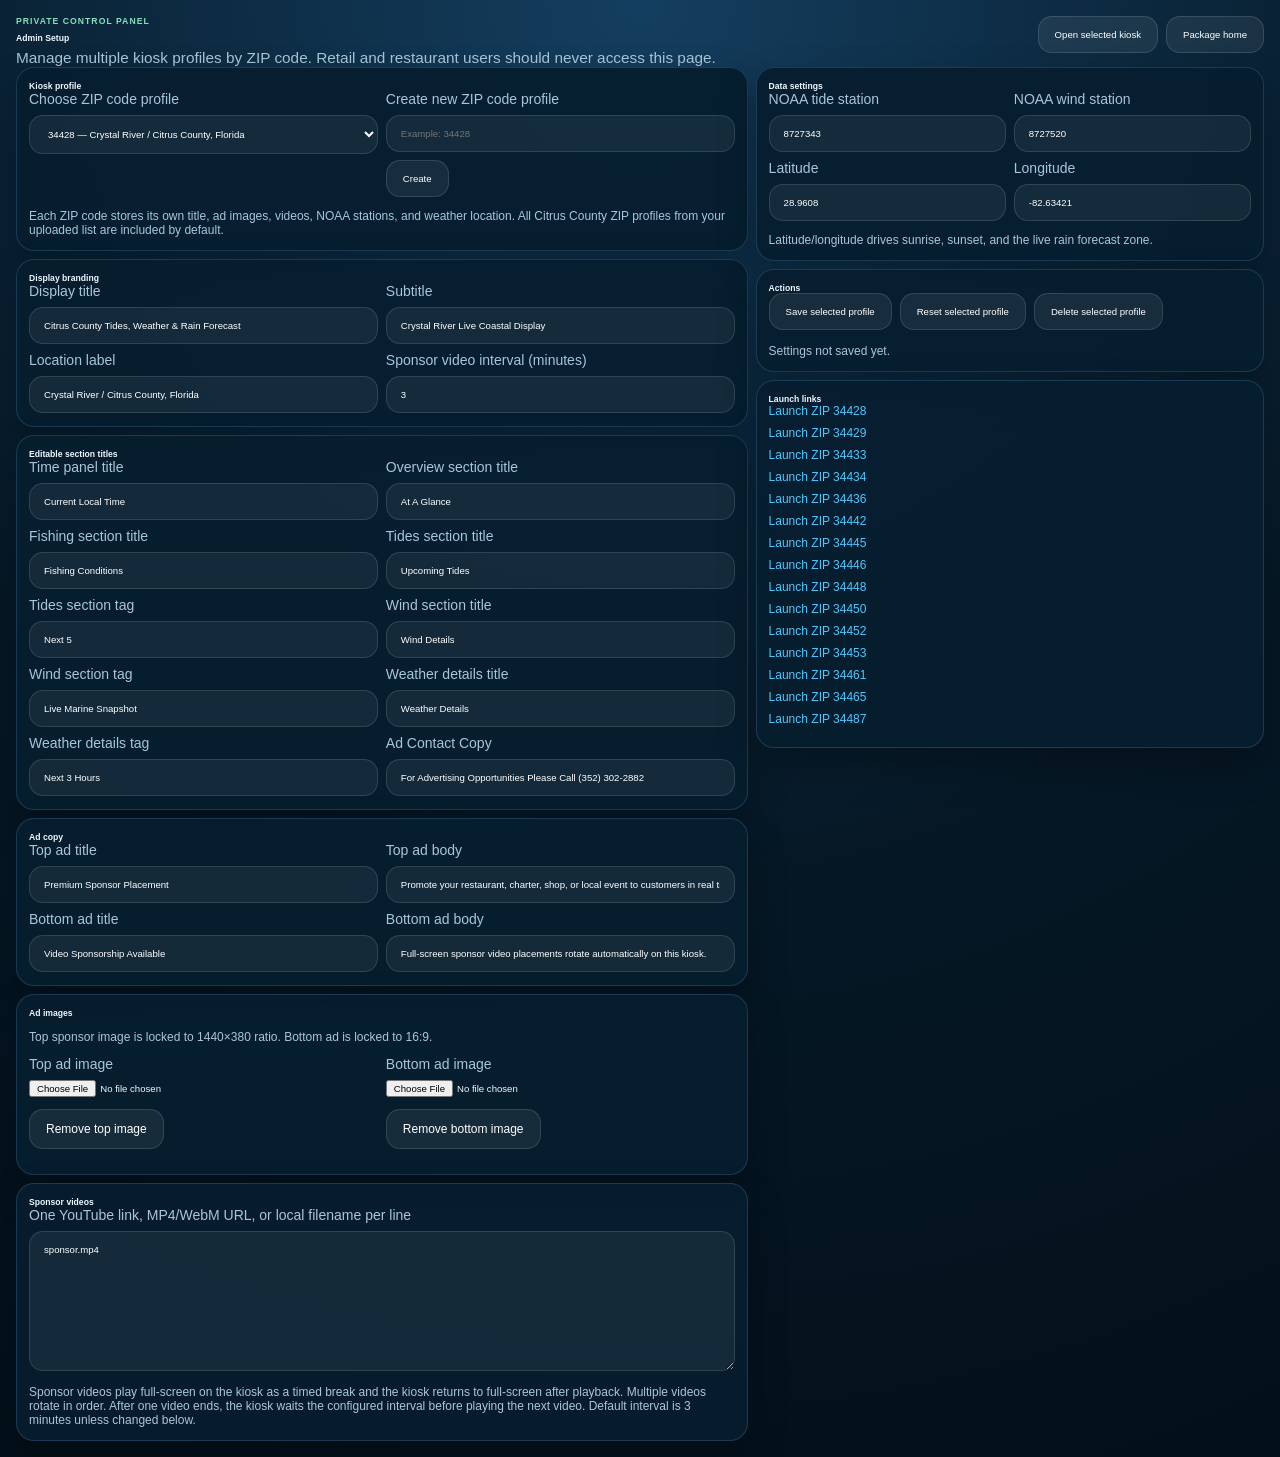
==== commit 73f1b9a8: "Add files via upload" ====
--- a/admin.html
+++ b/admin.html
@@ -38,7 +38,7 @@
               </div>
             </div>
           </div>
-          <p class="note">Each ZIP code stores its own title, ad images, videos, NOAA stations, and weather location.</p>
+          <p class="note">Each ZIP code stores its own title, ad images, videos, NOAA stations, and weather location. All Citrus County ZIP profiles from your uploaded list are included by default.</p>
         </div>
 
         <div class="panel">
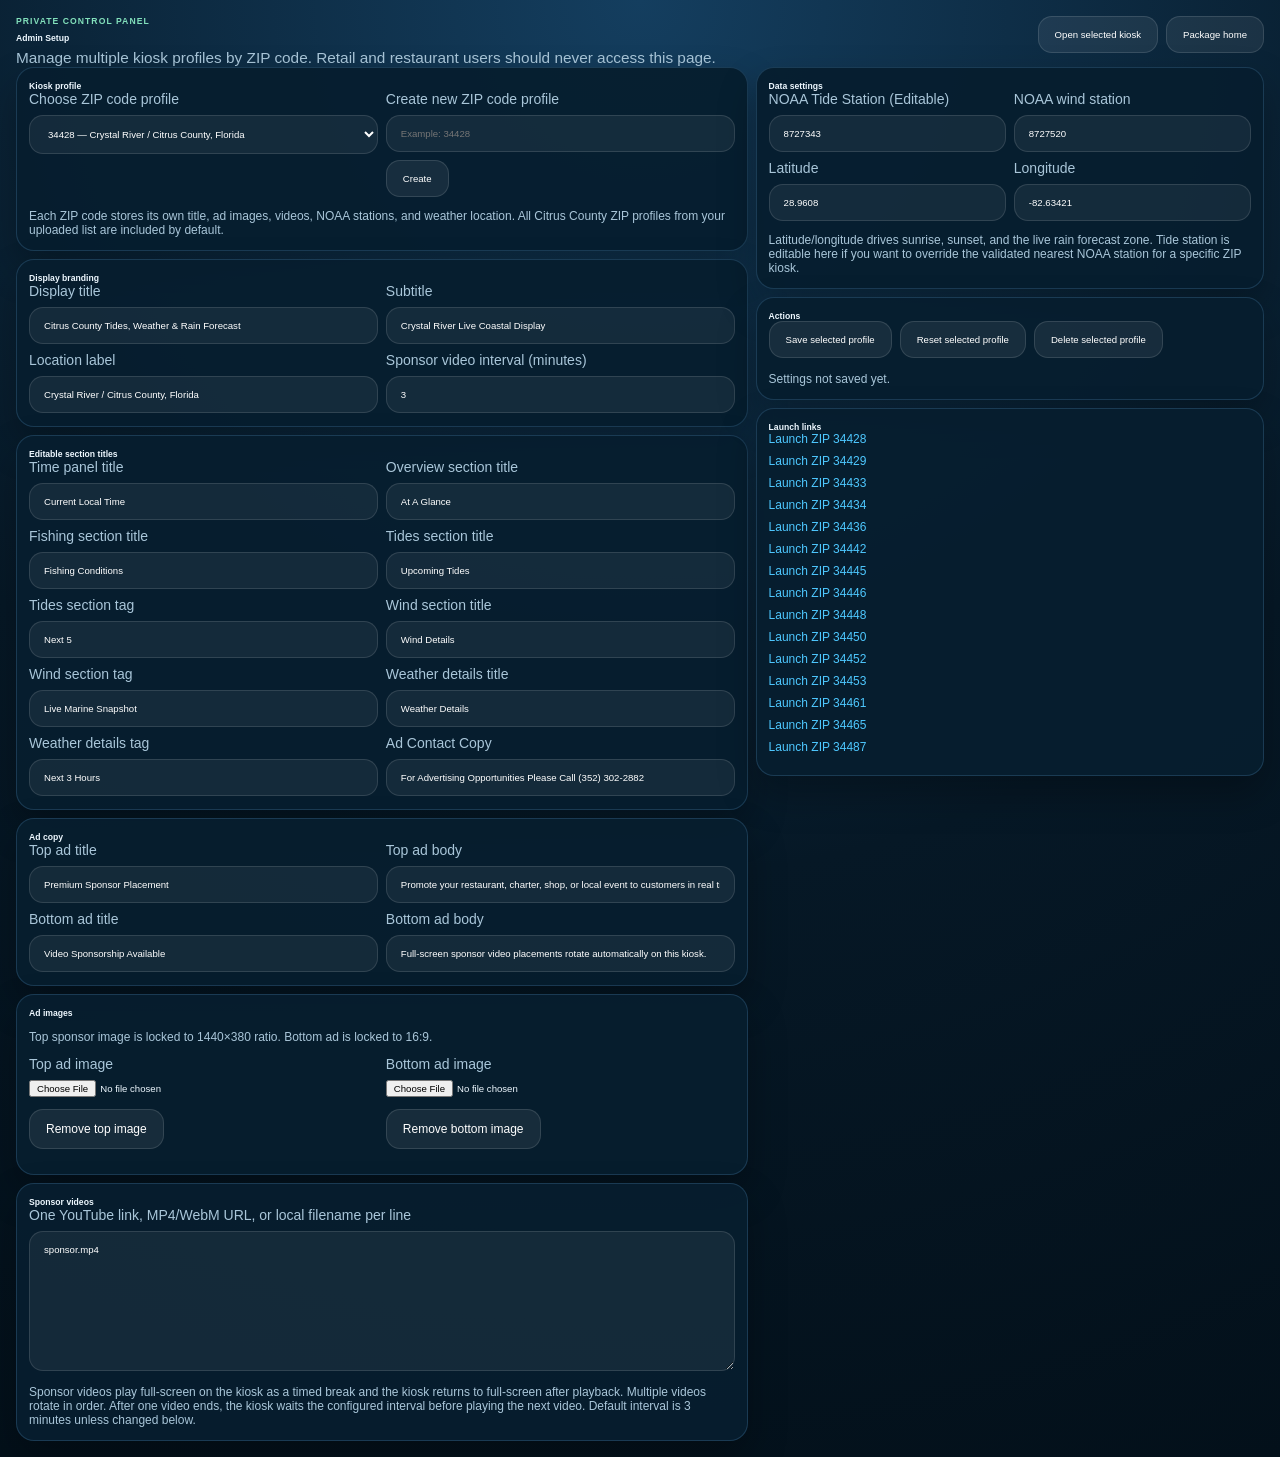
==== commit 13e9f9fe: "Add files via upload" ====
--- a/admin.html
+++ b/admin.html
@@ -108,12 +108,12 @@
         <div class="panel">
           <h2>Data settings</h2>
           <div class="form-grid">
-            <div><label for="tideStation">NOAA tide station</label><input id="tideStation" type="text" /></div>
+            <div><label for="tideStation">NOAA Tide Station (Editable)</label><input id="tideStation" type="text" /></div>
             <div><label for="windStation">NOAA wind station</label><input id="windStation" type="text" /></div>
             <div><label for="lat">Latitude</label><input id="lat" type="text" /></div>
             <div><label for="lng">Longitude</label><input id="lng" type="text" /></div>
           </div>
-          <p class="note">Latitude/longitude drives sunrise, sunset, and the live rain forecast zone.</p>
+          <p class="note">Latitude/longitude drives sunrise, sunset, and the live rain forecast zone. Tide station is editable here if you want to override the validated nearest NOAA station for a specific ZIP kiosk.</p>
         </div>
 
         <div class="panel">
@@ -167,7 +167,7 @@
     profileSelect.value = profiles[current] ? current : DEFAULT_PROFILE.zipCode;
     openKioskBtn.href = `kiosk.html?zip=${selectedProfileId()}`;
     setActiveProfile(selectedProfileId());
-    launchLinks.innerHTML = Object.keys(profiles).sort().map(id => `<div style="margin-bottom:8px"><a href="kiosk.html?code=${id}">Launch ZIP ${id}</a></div>`).join('');
+    launchLinks.innerHTML = Object.keys(profiles).sort().map(id => `<div style="margin-bottom:8px"><a href="kiosk.html?zip=${id}">Launch ZIP ${id}</a></div>`).join('');
   }
 
   function fillForm() {
@@ -333,7 +333,7 @@
 
   deleteBtn.onclick = () => {
     const id = selectedProfileId();
-    if (id === DEFAULT_PROFILE.areaCode) {
+    if (id === DEFAULT_PROFILE.zipCode) {
       status.textContent = 'The default 34428 ZIP profile cannot be deleted.';
       return;
     }
--- a/shared.css
+++ b/shared.css
@@ -1348,3 +1348,12 @@
 .ad-media:not(.empty) span {
   display: none !important;
 }
+
+
+#currentTideLabel {
+  letter-spacing: 0.01em;
+}
+#currentTideCountdown {
+  color: var(--accent2);
+  font-weight: 700;
+}
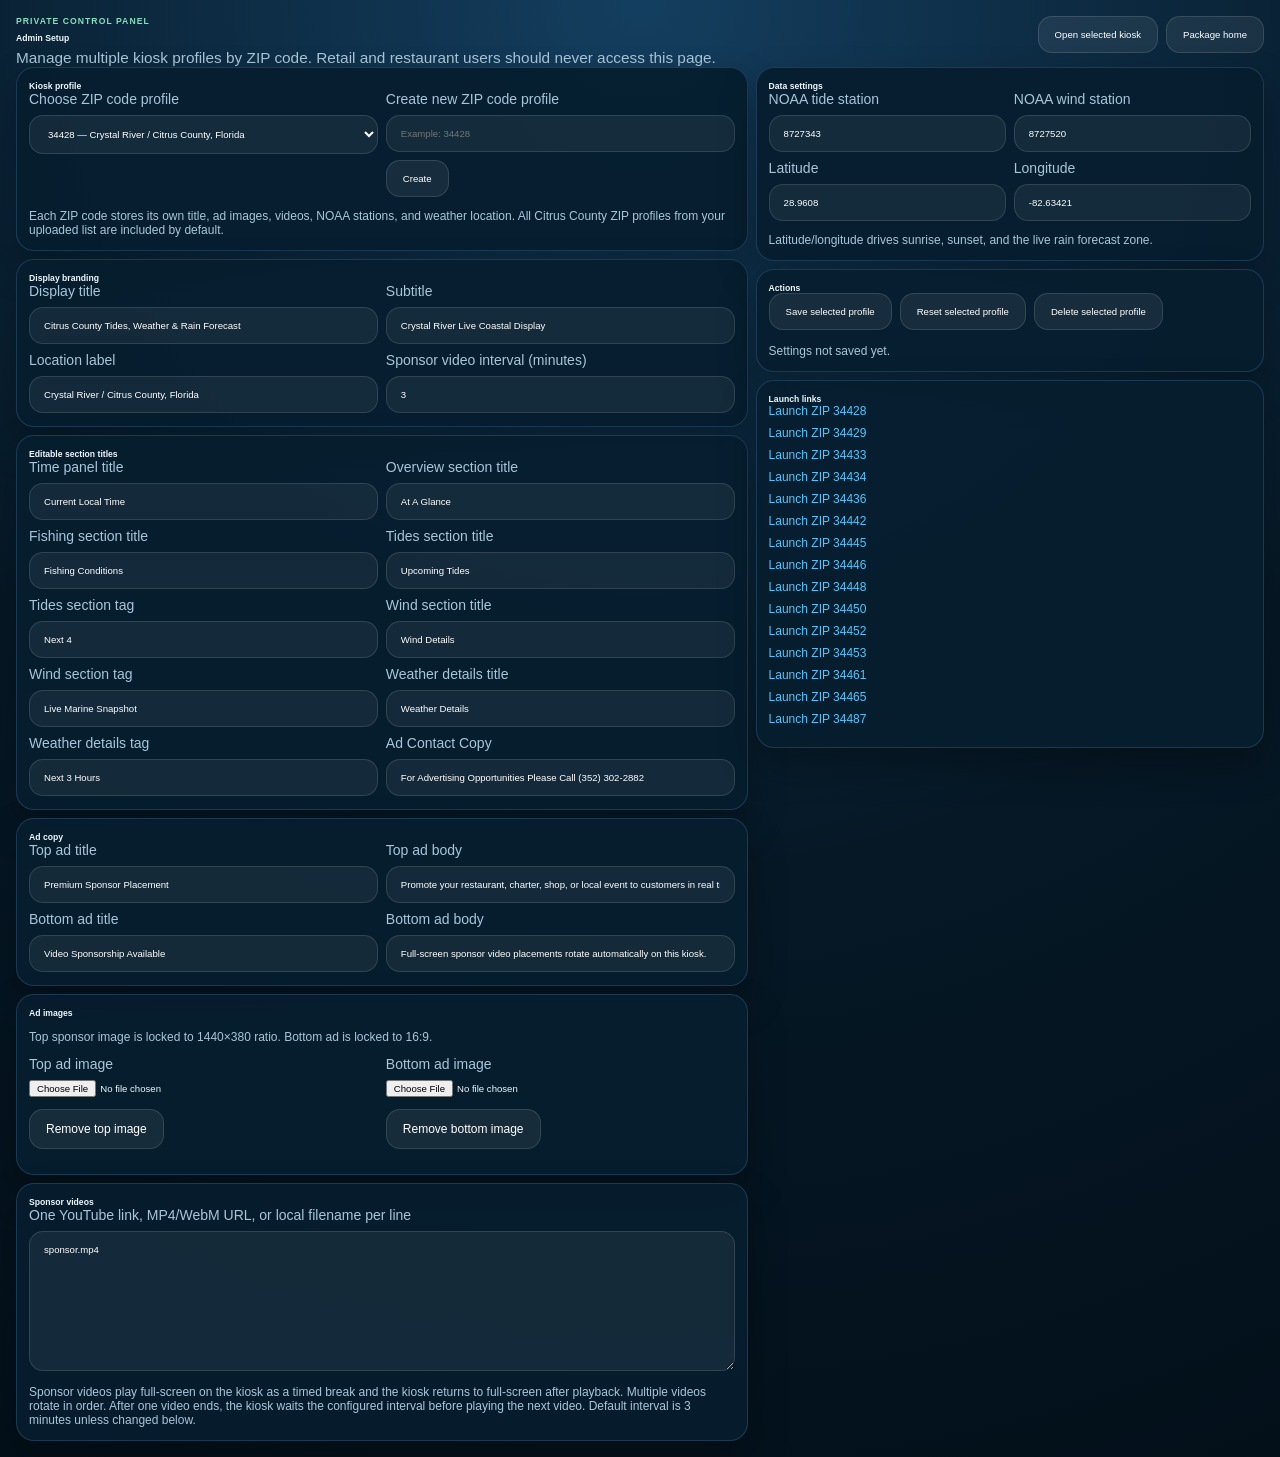
==== commit 35ba1738: "Add files via upload" ====
--- a/admin.html
+++ b/admin.html
@@ -108,12 +108,12 @@
         <div class="panel">
           <h2>Data settings</h2>
           <div class="form-grid">
-            <div><label for="tideStation">NOAA Tide Station (Editable)</label><input id="tideStation" type="text" /></div>
+            <div><label for="tideStation">NOAA tide station</label><input id="tideStation" type="text" /></div>
             <div><label for="windStation">NOAA wind station</label><input id="windStation" type="text" /></div>
             <div><label for="lat">Latitude</label><input id="lat" type="text" /></div>
             <div><label for="lng">Longitude</label><input id="lng" type="text" /></div>
           </div>
-          <p class="note">Latitude/longitude drives sunrise, sunset, and the live rain forecast zone. Tide station is editable here if you want to override the validated nearest NOAA station for a specific ZIP kiosk.</p>
+          <p class="note">Latitude/longitude drives sunrise, sunset, and the live rain forecast zone.</p>
         </div>
 
         <div class="panel">
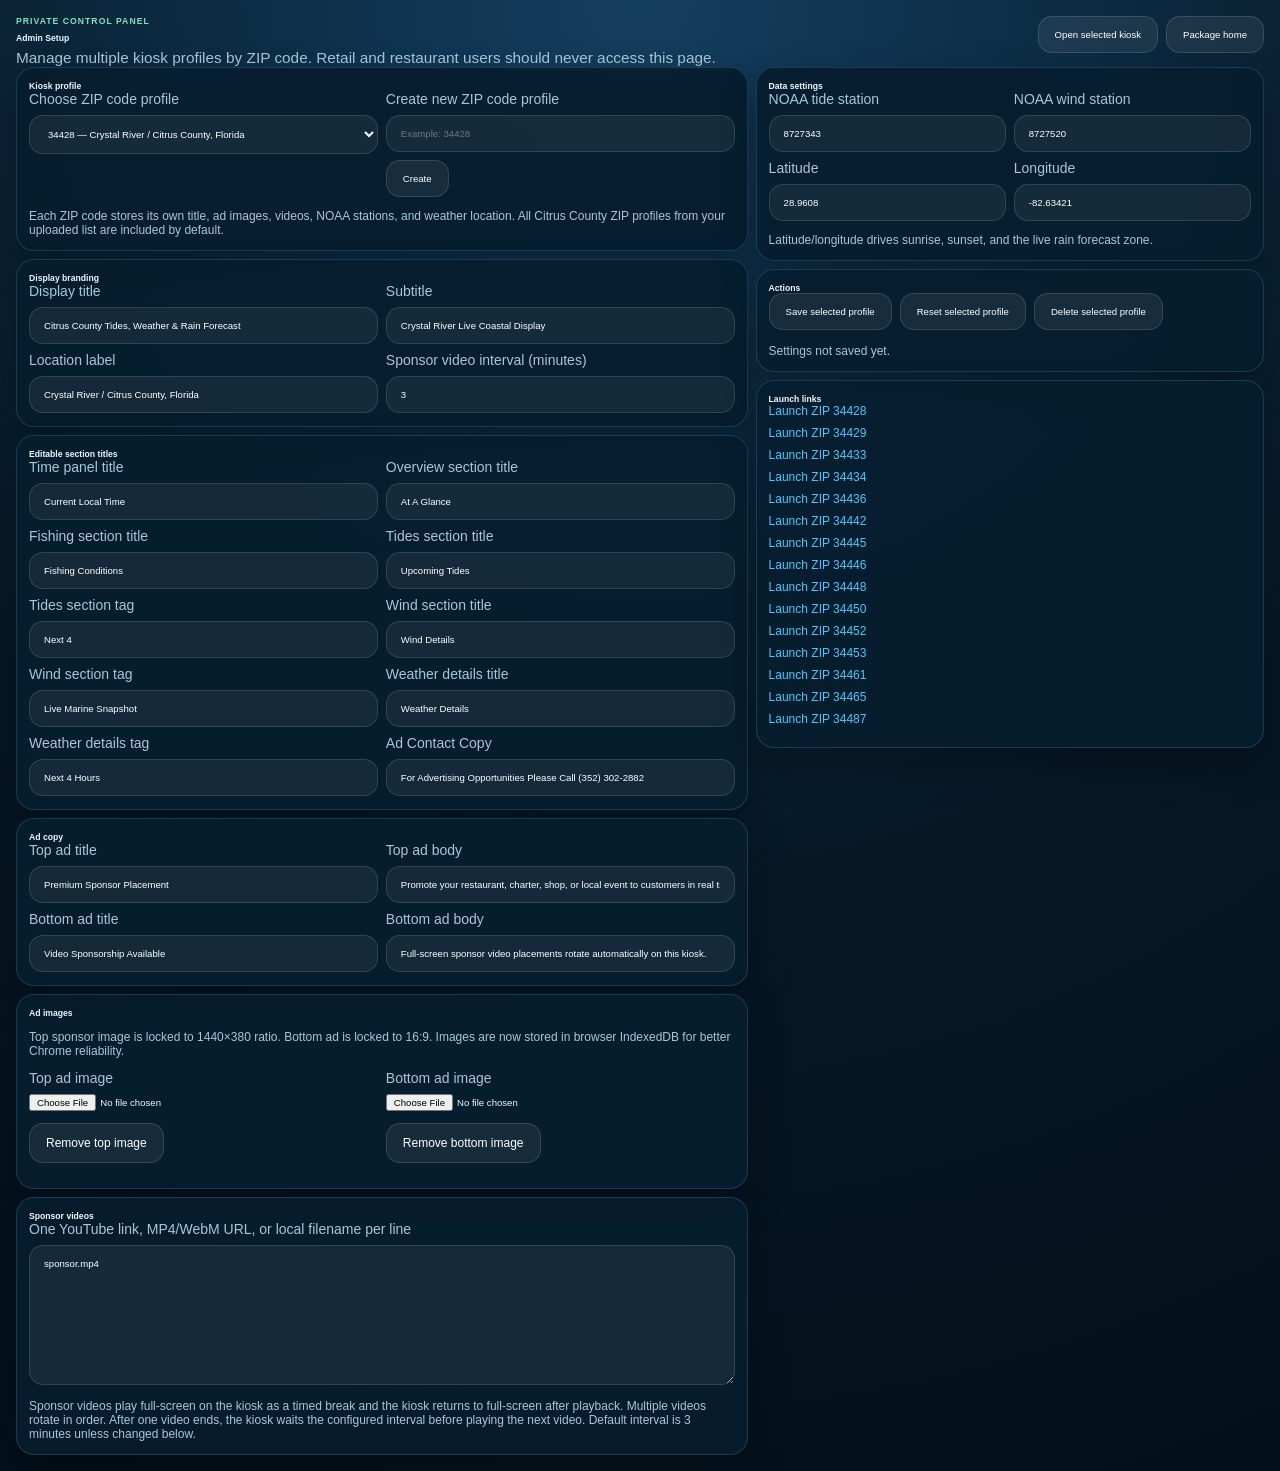
==== commit 49fa2994: "Add files via upload" ====
--- a/admin.html
+++ b/admin.html
@@ -79,7 +79,7 @@
 
         <div class="panel">
           <h2>Ad images</h2>
-          <p class="note">Top sponsor image is locked to 1440×380 ratio. Bottom ad is locked to 16:9.</p>
+          <p class="note">Top sponsor image is locked to 1440×380 ratio. Bottom ad is locked to 16:9. Images are now stored in browser IndexedDB for better Chrome reliability.</p>
           <div class="form-grid">
             <div>
               <label for="topAdImageFile">Top ad image</label>
@@ -170,7 +170,7 @@
     launchLinks.innerHTML = Object.keys(profiles).sort().map(id => `<div style="margin-bottom:8px"><a href="kiosk.html?zip=${id}">Launch ZIP ${id}</a></div>`).join('');
   }
 
-  function fillForm() {
+  async function fillForm() {
     refreshProfilesDropdown();
     const cfg = getConfig(selectedProfileId());
     title.value = cfg.title;
@@ -196,8 +196,8 @@
     windStation.value = cfg.windStation;
     lat.value = cfg.latitude;
     lng.value = cfg.longitude;
-    topAdImageData = cfg.topAdImage || '';
-    bottomAdImageData = cfg.bottomAdImage || '';
+    topAdImageData = await resolveConfigImage(cfg, 'top');
+    bottomAdImageData = await resolveConfigImage(cfg, 'bottom');
     setPreview(topAdPreview, topAdImageData);
     setPreview(bottomAdPreview, bottomAdImageData);
   }
@@ -275,21 +275,23 @@
     status.textContent = 'Bottom ad image optimized and loaded. Click Save selected profile to publish it.';
   });
 
-  clearTopAdImage.onclick = () => {
+  clearTopAdImage.onclick = async () => {
     topAdImageData = '';
     topAdImageFile.value = '';
     setPreview(topAdPreview, '');
+    try { await deleteAdAsset(selectedProfileId(), 'top'); } catch (e) {}
     status.textContent = 'Top ad image removed. Save to publish.';
   };
 
-  clearBottomAdImage.onclick = () => {
+  clearBottomAdImage.onclick = async () => {
     bottomAdImageData = '';
     bottomAdImageFile.value = '';
     setPreview(bottomAdPreview, '');
+    try { await deleteAdAsset(selectedProfileId(), 'bottom'); } catch (e) {}
     status.textContent = 'Bottom ad image removed. Save to publish.';
   };
 
-  saveBtn.onclick = () => {
+  saveBtn.onclick = async () => {
     const id = selectedProfileId();
     const cfg = {
       zipCode: id,
@@ -311,17 +313,23 @@
       topAdBody: topAdBody.value.trim(),
       bottomAdTitle: bottomAdTitle.value.trim(),
       bottomAdBody: bottomAdBody.value.trim(),
-      topAdImage: topAdImageData,
-      bottomAdImage: bottomAdImageData,
+      topAdImage: topAdImageData ? makeIndexedDbImageRef(id, 'top') : '',
+      bottomAdImage: bottomAdImageData ? makeIndexedDbImageRef(id, 'bottom') : '',
       videoUrls: videoUrls.value.split(/\n+/).map(v => v.trim()).filter(Boolean),
       tideStation: tideStation.value.trim(),
       windStation: windStation.value.trim(),
       latitude: Number(lat.value),
       longitude: Number(lng.value),
     };
-    saveConfig(cfg, id);
-    refreshProfilesDropdown();
-    status.textContent = `Saved profile ${id}. Launch kiosk.html?zip=${id} on the display.`;
+    try {
+      if (topAdImageData) await saveAdAsset(id, 'top', topAdImageData); else await deleteAdAsset(id, 'top');
+      if (bottomAdImageData) await saveAdAsset(id, 'bottom', bottomAdImageData); else await deleteAdAsset(id, 'bottom');
+      saveConfig(cfg, id);
+      refreshProfilesDropdown();
+      status.textContent = `Saved profile ${id}. Launch kiosk.html?zip=${id} on the display.`;
+    } catch (err) {
+      status.textContent = 'Save failed. Browser image storage failed. Try a smaller image or another browser profile.';
+    }
   };
 
   resetBtn.onclick = () => {
--- a/shared.css
+++ b/shared.css
@@ -1357,3 +1357,45 @@
   color: var(--accent2);
   font-weight: 700;
 }
+
+
+/* WEATHER DETAILS - FORCE 4 CARDS IN ONE ROW */
+#weatherHourlyGrid {
+  display: grid !important;
+  grid-template-columns: repeat(4, 1fr) !important;
+  gap: 10px !important;
+}
+
+#weatherHourlyGrid .hour-card {
+  min-width: 0 !important;
+  width: 100% !important;
+  padding: 10px !important;
+  box-sizing: border-box;
+}
+
+/* Prevent wrapping */
+@media (min-width: 0px) {
+  #weatherHourlyGrid {
+    overflow: hidden;
+  }
+}
+
+
+/* At a Glance cards: equal height based on tallest card */
+.overview-grid {
+  align-items: stretch !important;
+}
+
+.overview-grid .metric {
+  height: 100% !important;
+  display: flex !important;
+  flex-direction: column !important;
+  justify-content: flex-start !important;
+}
+
+
+/* Image system fix: ensure loaded ad images render reliably in Chrome */
+.ad-media img {
+  display: block !important;
+  max-width: 100% !important;
+}
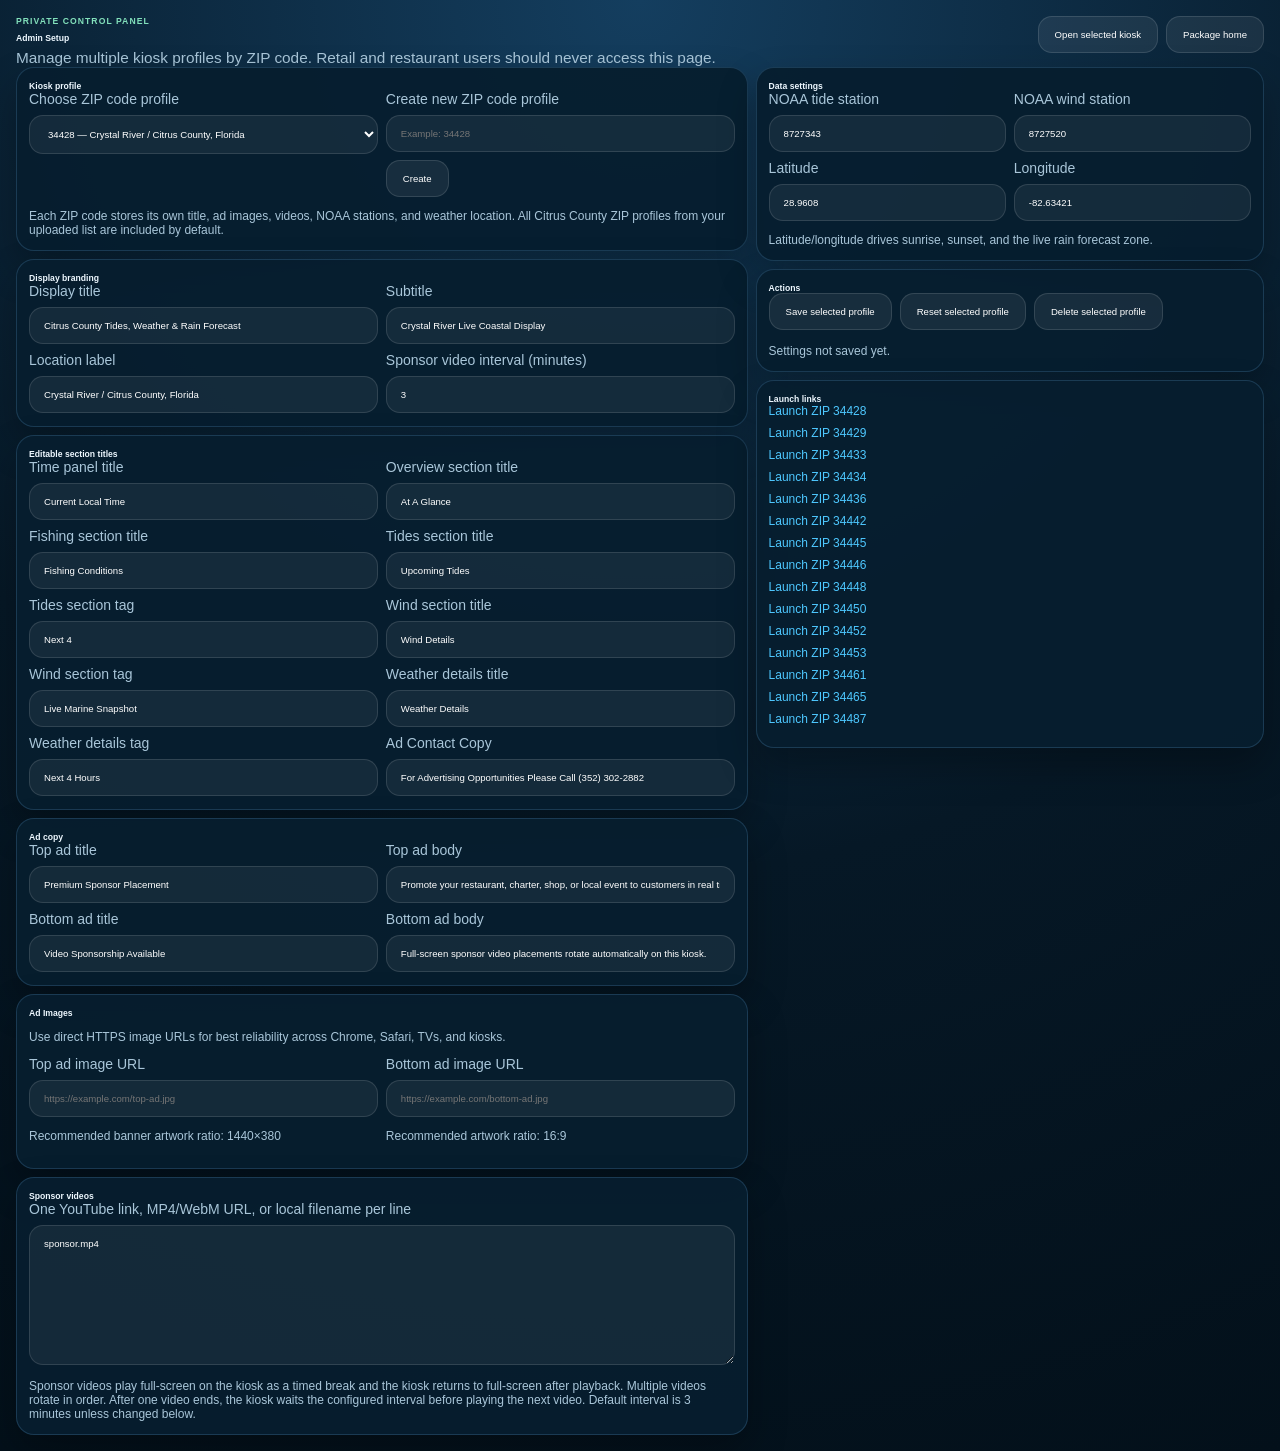
==== commit a86af261: "Add files via upload" ====
--- a/admin.html
+++ b/admin.html
@@ -77,21 +77,22 @@
           </div>
         </div>
 
-        <div class="panel">
-          <h2>Ad images</h2>
-          <p class="note">Top sponsor image is locked to 1440×380 ratio. Bottom ad is locked to 16:9. Images are now stored in browser IndexedDB for better Chrome reliability.</p>
-          <div class="form-grid">
-            <div>
-              <label for="topAdImageFile">Top ad image</label>
-              <input id="topAdImageFile" type="file" accept=".jpg,.jpeg,.png,.webp,image/jpeg,image/png,image/webp" />
+        
+        <div class="panel">
+          <h2>Ad Images</h2>
+          <p class="note">Use direct HTTPS image URLs for best reliability across Chrome, Safari, TVs, and kiosks.</p>
+          <div class="form-grid">
+            <div>
+              <label for="topAdImageUrl">Top ad image URL</label>
+              <input id="topAdImageUrl" type="text" placeholder="https://example.com/top-ad.jpg" />
               <img id="topAdPreview" class="preview-thumb" alt="Top ad preview" />
-              <p class="note"><button class="btn" type="button" id="clearTopAdImage">Remove top image</button></p>
-            </div>
-            <div>
-              <label for="bottomAdImageFile">Bottom ad image</label>
-              <input id="bottomAdImageFile" type="file" accept=".jpg,.jpeg,.png,.webp,image/jpeg,image/png,image/webp" />
+              <p class="note">Recommended banner artwork ratio: 1440×380</p>
+            </div>
+            <div>
+              <label for="bottomAdImageUrl">Bottom ad image URL</label>
+              <input id="bottomAdImageUrl" type="text" placeholder="https://example.com/bottom-ad.jpg" />
               <img id="bottomAdPreview" class="preview-thumb" alt="Bottom ad preview" />
-              <p class="note"><button class="btn" type="button" id="clearBottomAdImage">Remove bottom image</button></p>
+              <p class="note">Recommended artwork ratio: 16:9</p>
             </div>
           </div>
         </div>
@@ -136,15 +137,11 @@
 
 <script src="shared.js"></script>
 <script>
-  const topAdImageFile = document.getElementById('topAdImageFile');
-  const bottomAdImageFile = document.getElementById('bottomAdImageFile');
   const topAdPreview = document.getElementById('topAdPreview');
   const bottomAdPreview = document.getElementById('bottomAdPreview');
   const profileSelect = document.getElementById('profileSelect');
   const openKioskBtn = document.getElementById('openKioskBtn');
   const launchLinks = document.getElementById('launchLinks');
-  let topAdImageData = '';
-  let bottomAdImageData = '';
 
   function setPreview(imgEl, value) {
     if (value) {
@@ -196,47 +193,10 @@
     windStation.value = cfg.windStation;
     lat.value = cfg.latitude;
     lng.value = cfg.longitude;
-    topAdImageData = await resolveConfigImage(cfg, 'top');
-    bottomAdImageData = await resolveConfigImage(cfg, 'bottom');
-    setPreview(topAdPreview, topAdImageData);
-    setPreview(bottomAdPreview, bottomAdImageData);
-  }
-
-  async function fileToDataUrl(file, targetWidth = 1280, targetHeight = 720, quality = 0.86) {
-    const rawDataUrl = await new Promise((resolve, reject) => {
-      const reader = new FileReader();
-      reader.onload = () => resolve(reader.result);
-      reader.onerror = () => reject(reader.error || new Error('File read failed'));
-      reader.readAsDataURL(file);
-    });
-
-    return await new Promise((resolve, reject) => {
-      const img = new Image();
-      img.onload = () => {
-        try {
-          const canvas = document.createElement('canvas');
-          canvas.width = targetWidth;
-          canvas.height = targetHeight;
-          const ctx = canvas.getContext('2d');
-
-          ctx.fillStyle = '#0b1d2b';
-          ctx.fillRect(0, 0, targetWidth, targetHeight);
-
-          const scale = Math.min(targetWidth / img.width, targetHeight / img.height);
-          const drawW = img.width * scale;
-          const drawH = img.height * scale;
-          const dx = (targetWidth - drawW) / 2;
-          const dy = (targetHeight - drawH) / 2;
-
-          ctx.drawImage(img, dx, dy, drawW, drawH);
-          resolve(canvas.toDataURL('image/jpeg', quality));
-        } catch (err) {
-          reject(err);
-        }
-      };
-      img.onerror = () => reject(new Error('Image load failed'));
-      img.src = rawDataUrl;
-    });
+    topAdImageUrl.value = cfg.topAdImage || '';
+    bottomAdImageUrl.value = cfg.bottomAdImage || '';
+    setPreview(topAdPreview, cfg.topAdImage || '');
+    setPreview(bottomAdPreview, cfg.bottomAdImage || '');
   }
 
   profileSelect.addEventListener('change', () => {
@@ -259,39 +219,15 @@
     newProfileId.value = '';
   };
 
-  topAdImageFile.addEventListener('change', async (e) => {
-    const file = e.target.files && e.target.files[0];
-    if (!file) return;
-    topAdImageData = await fileToDataUrl(file, 1440, 380, 0.84);
-    setPreview(topAdPreview, topAdImageData);
-    status.textContent = 'Top ad image optimized and loaded. Click Save selected profile to publish it.';
+  topAdImageUrl.addEventListener('input', () => {
+    setPreview(topAdPreview, topAdImageUrl.value.trim());
   });
 
-  bottomAdImageFile.addEventListener('change', async (e) => {
-    const file = e.target.files && e.target.files[0];
-    if (!file) return;
-    bottomAdImageData = await fileToDataUrl(file, 1280, 720, 0.84);
-    setPreview(bottomAdPreview, bottomAdImageData);
-    status.textContent = 'Bottom ad image optimized and loaded. Click Save selected profile to publish it.';
+  bottomAdImageUrl.addEventListener('input', () => {
+    setPreview(bottomAdPreview, bottomAdImageUrl.value.trim());
   });
 
-  clearTopAdImage.onclick = async () => {
-    topAdImageData = '';
-    topAdImageFile.value = '';
-    setPreview(topAdPreview, '');
-    try { await deleteAdAsset(selectedProfileId(), 'top'); } catch (e) {}
-    status.textContent = 'Top ad image removed. Save to publish.';
-  };
-
-  clearBottomAdImage.onclick = async () => {
-    bottomAdImageData = '';
-    bottomAdImageFile.value = '';
-    setPreview(bottomAdPreview, '');
-    try { await deleteAdAsset(selectedProfileId(), 'bottom'); } catch (e) {}
-    status.textContent = 'Bottom ad image removed. Save to publish.';
-  };
-
-  saveBtn.onclick = async () => {
+  saveBtn.onclick = () => {
     const id = selectedProfileId();
     const cfg = {
       zipCode: id,
@@ -313,23 +249,17 @@
       topAdBody: topAdBody.value.trim(),
       bottomAdTitle: bottomAdTitle.value.trim(),
       bottomAdBody: bottomAdBody.value.trim(),
-      topAdImage: topAdImageData ? makeIndexedDbImageRef(id, 'top') : '',
-      bottomAdImage: bottomAdImageData ? makeIndexedDbImageRef(id, 'bottom') : '',
+      topAdImage: topAdImageUrl.value.trim(),
+      bottomAdImage: bottomAdImageUrl.value.trim(),
       videoUrls: videoUrls.value.split(/\n+/).map(v => v.trim()).filter(Boolean),
       tideStation: tideStation.value.trim(),
       windStation: windStation.value.trim(),
       latitude: Number(lat.value),
       longitude: Number(lng.value),
     };
-    try {
-      if (topAdImageData) await saveAdAsset(id, 'top', topAdImageData); else await deleteAdAsset(id, 'top');
-      if (bottomAdImageData) await saveAdAsset(id, 'bottom', bottomAdImageData); else await deleteAdAsset(id, 'bottom');
-      saveConfig(cfg, id);
-      refreshProfilesDropdown();
-      status.textContent = `Saved profile ${id}. Launch kiosk.html?zip=${id} on the display.`;
-    } catch (err) {
-      status.textContent = 'Save failed. Browser image storage failed. Try a smaller image or another browser profile.';
-    }
+    saveConfig(cfg, id);
+    refreshProfilesDropdown();
+    status.textContent = `Saved profile ${id}. Launch kiosk.html?zip=${id} on the display.`;
   };
 
   resetBtn.onclick = () => {
--- a/shared.css
+++ b/shared.css
@@ -1399,3 +1399,14 @@
   display: block !important;
   max-width: 100% !important;
 }
+
+
+/* URL image system reliability */
+.preview-thumb {
+  display: block;
+  object-fit: contain;
+}
+input#topAdImageUrl,
+input#bottomAdImageUrl {
+  width: 100%;
+}
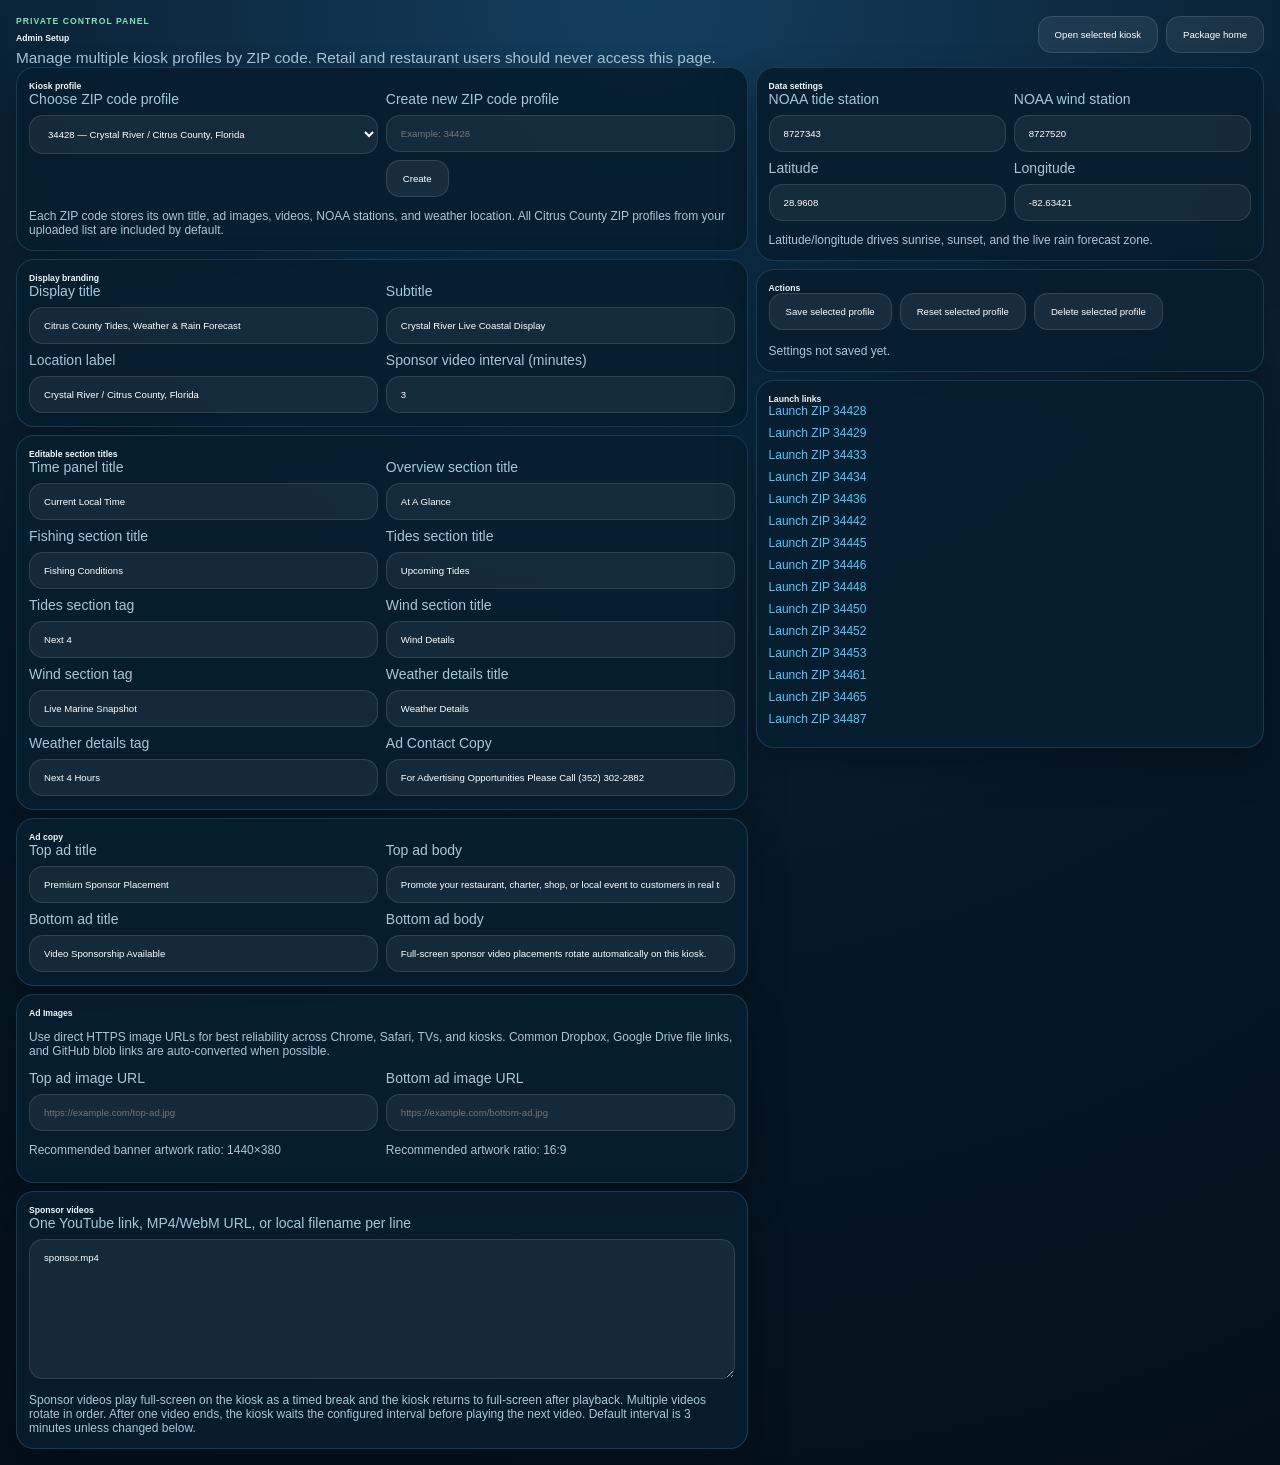
==== commit 941604df: "Add files via upload" ====
--- a/admin.html
+++ b/admin.html
@@ -80,7 +80,7 @@
         
         <div class="panel">
           <h2>Ad Images</h2>
-          <p class="note">Use direct HTTPS image URLs for best reliability across Chrome, Safari, TVs, and kiosks.</p>
+          <p class="note">Use direct HTTPS image URLs for best reliability across Chrome, Safari, TVs, and kiosks. Common Dropbox, Google Drive file links, and GitHub blob links are auto-converted when possible.</p>
           <div class="form-grid">
             <div>
               <label for="topAdImageUrl">Top ad image URL</label>
@@ -195,8 +195,8 @@
     lng.value = cfg.longitude;
     topAdImageUrl.value = cfg.topAdImage || '';
     bottomAdImageUrl.value = cfg.bottomAdImage || '';
-    setPreview(topAdPreview, cfg.topAdImage || '');
-    setPreview(bottomAdPreview, cfg.bottomAdImage || '');
+    setPreview(topAdPreview, normalizeImageUrl(cfg.topAdImage || ''));
+    setPreview(bottomAdPreview, normalizeImageUrl(cfg.bottomAdImage || ''));
   }
 
   profileSelect.addEventListener('change', () => {
@@ -220,11 +220,11 @@
   };
 
   topAdImageUrl.addEventListener('input', () => {
-    setPreview(topAdPreview, topAdImageUrl.value.trim());
+    setPreview(topAdPreview, normalizeImageUrl(topAdImageUrl.value.trim()));
   });
 
   bottomAdImageUrl.addEventListener('input', () => {
-    setPreview(bottomAdPreview, bottomAdImageUrl.value.trim());
+    setPreview(bottomAdPreview, normalizeImageUrl(bottomAdImageUrl.value.trim()));
   });
 
   saveBtn.onclick = () => {
@@ -249,8 +249,8 @@
       topAdBody: topAdBody.value.trim(),
       bottomAdTitle: bottomAdTitle.value.trim(),
       bottomAdBody: bottomAdBody.value.trim(),
-      topAdImage: topAdImageUrl.value.trim(),
-      bottomAdImage: bottomAdImageUrl.value.trim(),
+      topAdImage: normalizeImageUrl(topAdImageUrl.value.trim()),
+      bottomAdImage: normalizeImageUrl(bottomAdImageUrl.value.trim()),
       videoUrls: videoUrls.value.split(/\n+/).map(v => v.trim()).filter(Boolean),
       tideStation: tideStation.value.trim(),
       windStation: windStation.value.trim(),
